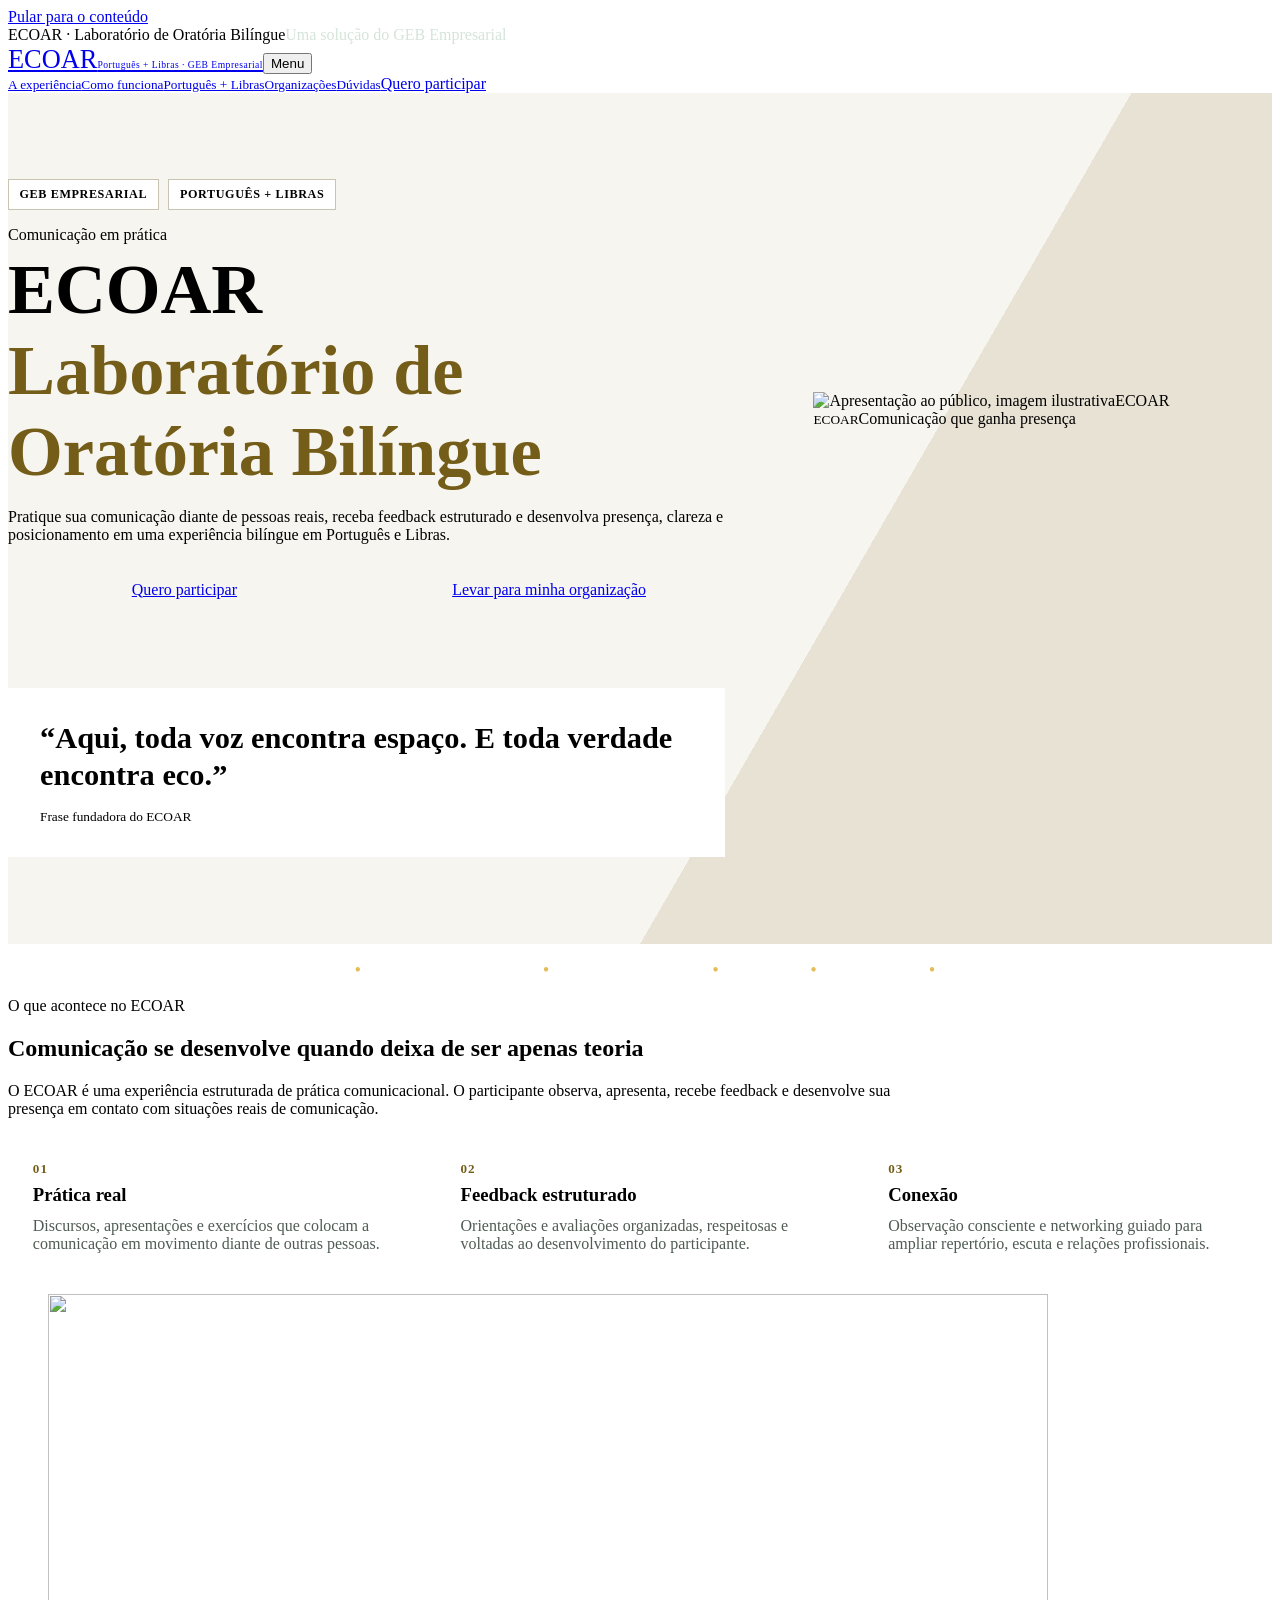
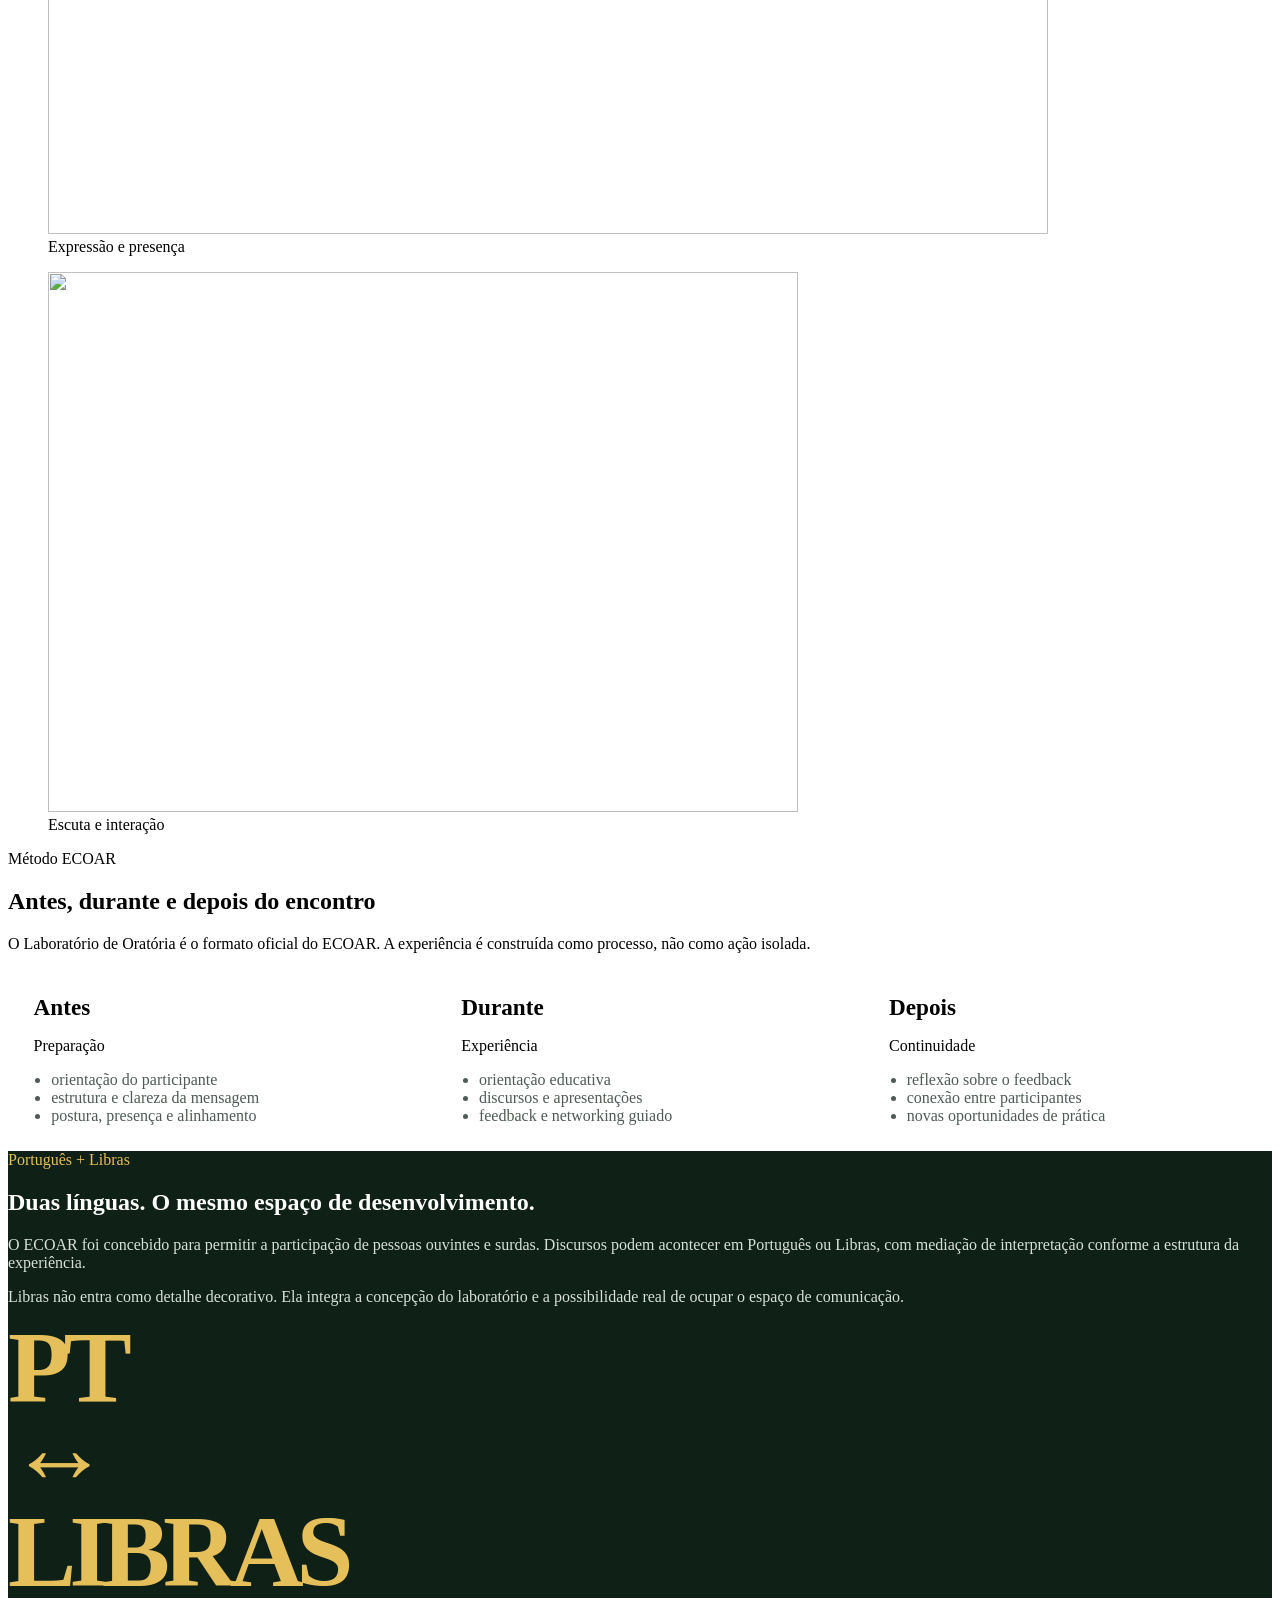
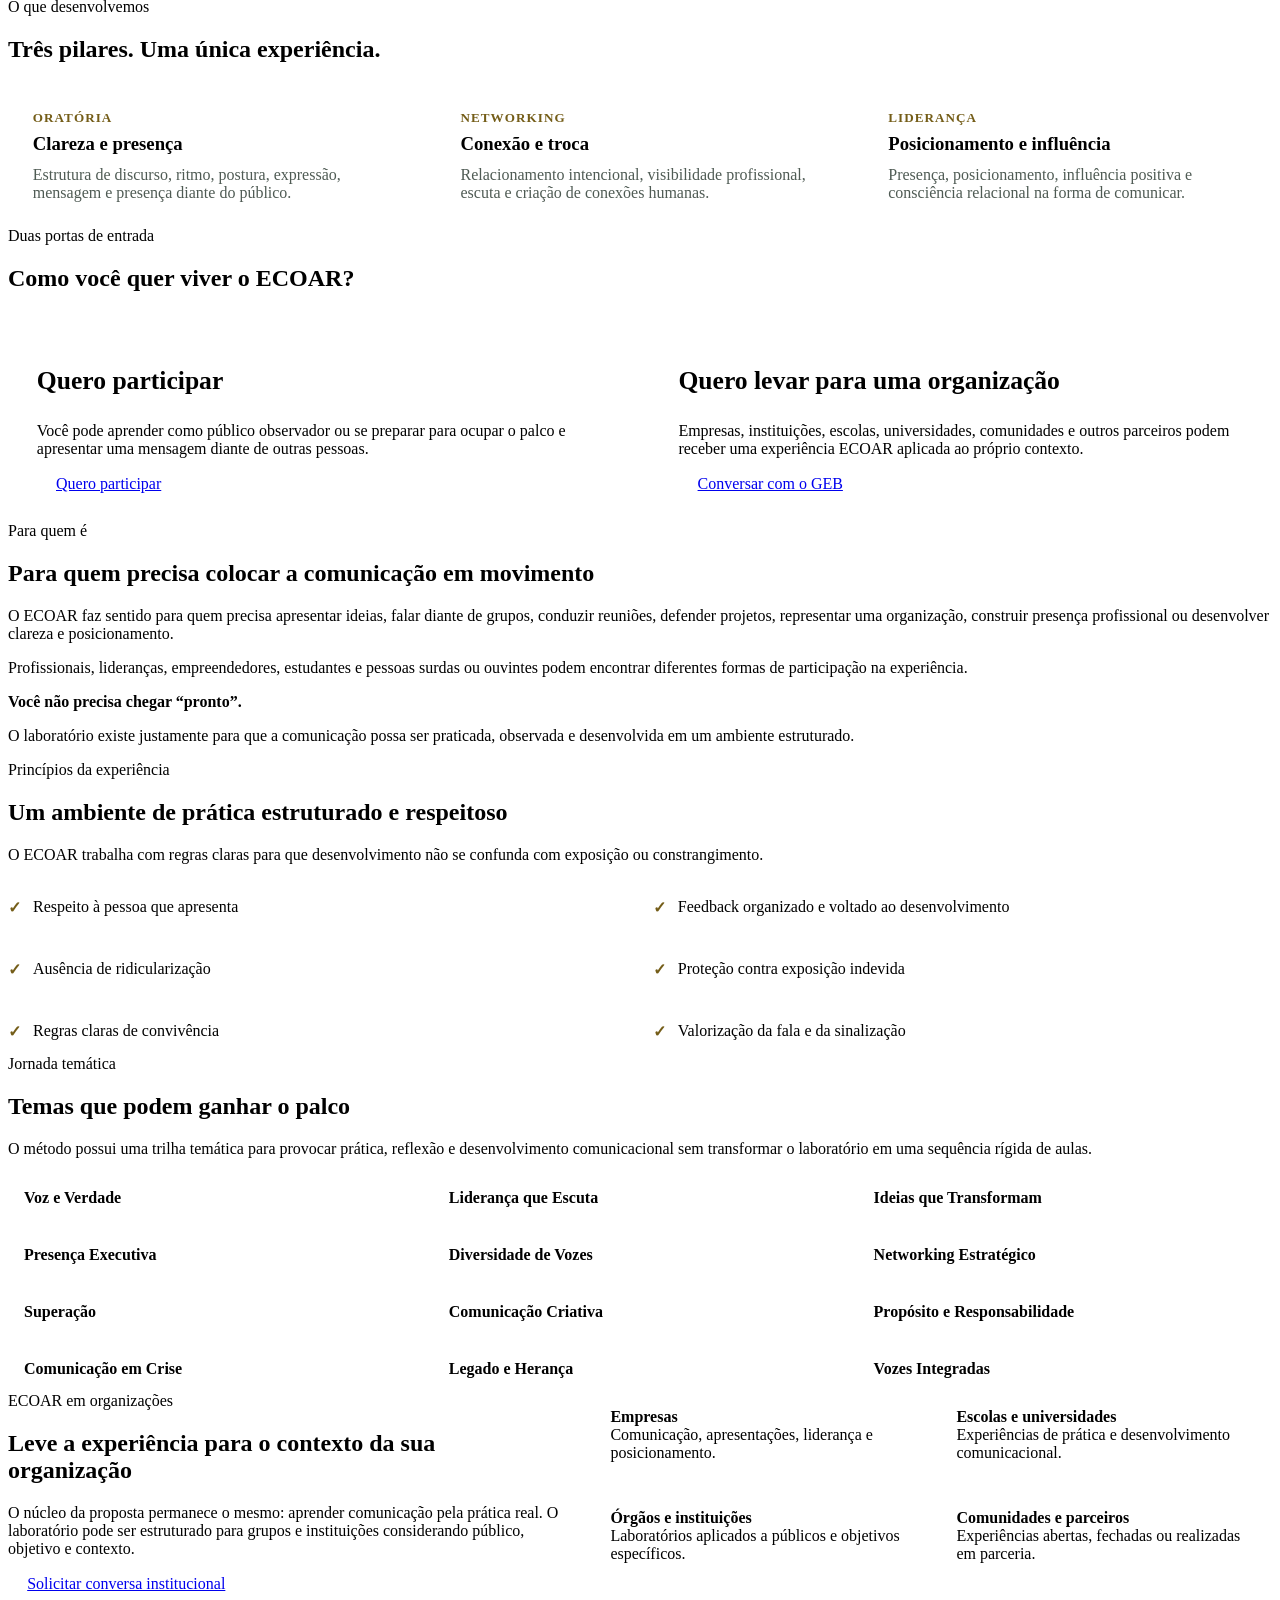
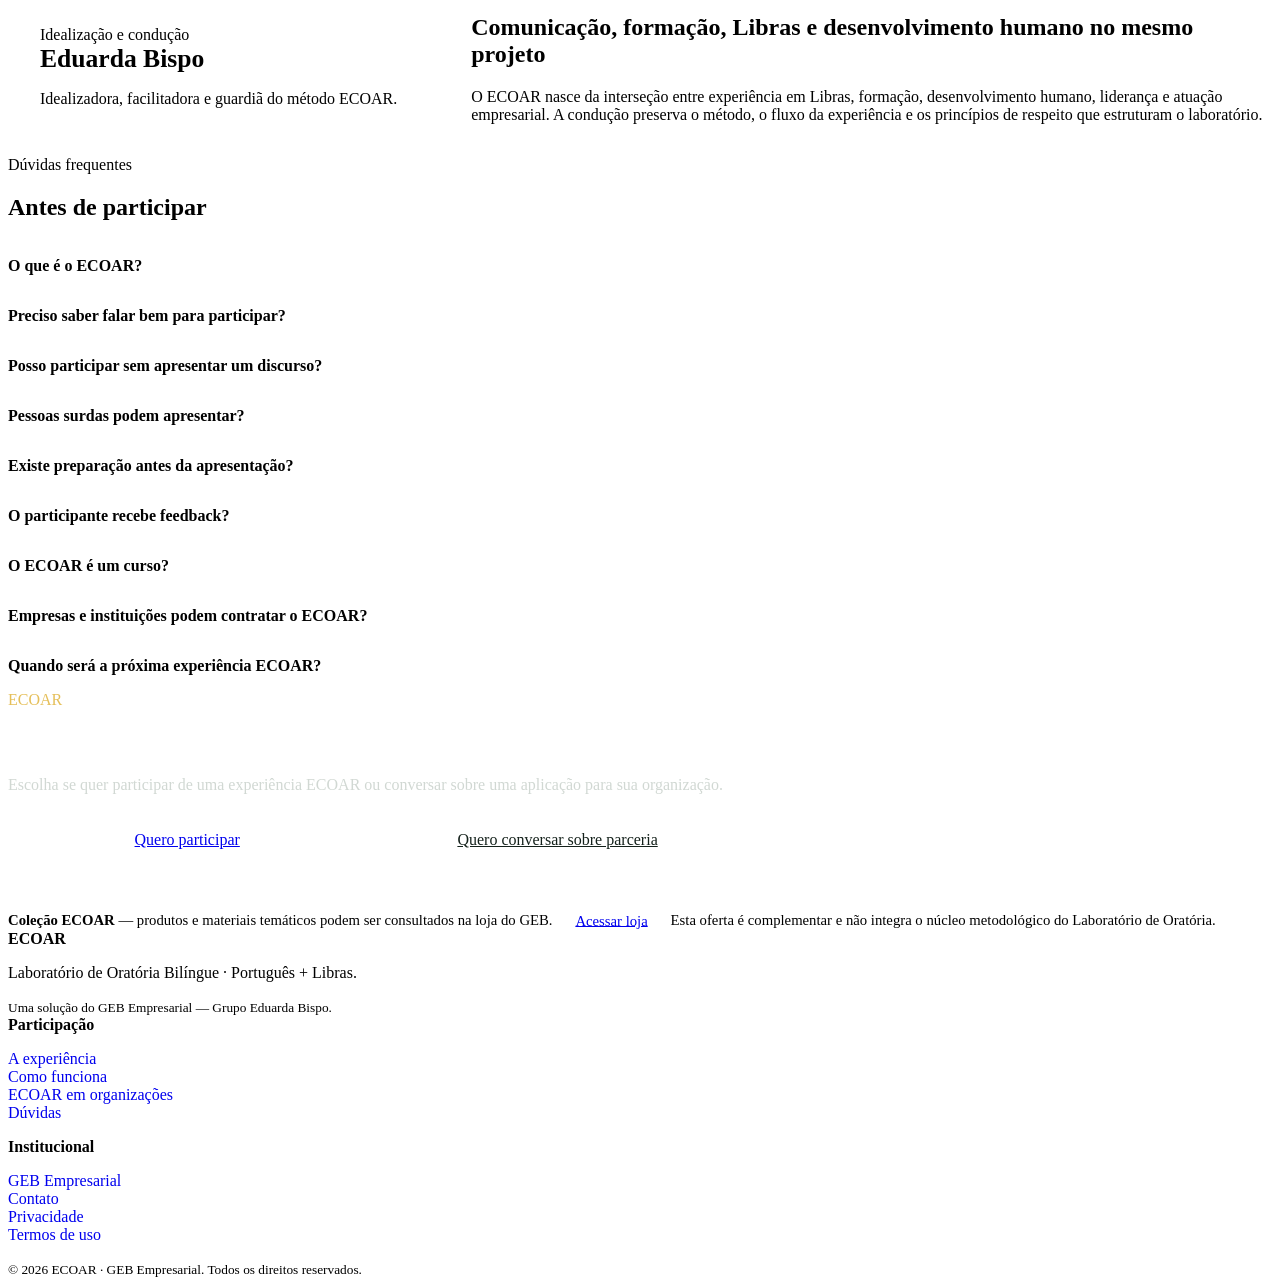
==== site/index.html @ ae7045b9 "Configura site ECOAR: site/index.html" ====
<!doctype html>
<html lang="pt-BR">
<head>
<meta charset="utf-8">
<meta name="viewport" content="width=device-width,initial-scale=1">
<title>ECOAR | Laboratório de Oratória Bilíngue — Português + Libras</title>
<meta name="description" content="ECOAR é o Laboratório de Oratória Bilíngue do GEB Empresarial: prática real de comunicação, feedback estruturado, Português e Libras, networking e liderança.">
<meta name="keywords" content="ECOAR, laboratório de oratória, oratória bilíngue, oratória Libras, comunicação profissional, treinamento de comunicação, liderança, networking, GEB Empresarial">
<meta name="robots" content="index,follow">
<meta name="theme-color" content="#14211b">
<link rel="canonical" href="https://ecoar.grupoeduardabispo.com.br/">
<link rel="stylesheet" href="/assets/css/style.css?v=20261014-3">
<style>
.ecoar-hero{background:linear-gradient(120deg,#f7f5ef 0 64%,#e8e2d4 64%);padding:5.4rem 0}
.ecoar-hero-grid{display:grid;grid-template-columns:1.18fr .82fr;gap:3rem;align-items:center}
.ecoar-kicker{display:flex;gap:.6rem;flex-wrap:wrap;margin-bottom:1rem}
.ecoar-chip{display:inline-flex;align-items:center;border:1px solid #c9c3b4;background:#fff;padding:.42rem .66rem;font-size:.76rem;font-weight:800;letter-spacing:.05em;text-transform:uppercase}
.ecoar-hero h1{font-size:clamp(2.7rem,5.5vw,5.35rem);margin:.3rem 0 1rem}
.ecoar-hero h1 span{display:block;color:#745d18}
.ecoar-hero .lead{max-width:760px}
.ecoar-quote{border:1px solid var(--ink);padding:2rem;background:#fff;box-shadow:14px 14px 0 var(--accent)}
.ecoar-quote strong{display:block;font-size:1.9rem;line-height:1.2}
.ecoar-quote small{display:block;margin-top:1rem;color:var(--muted)}
.ecoar-actions{display:flex;gap:.75rem;flex-wrap:wrap;margin-top:1.45rem}
.ecoar-band{background:var(--ink);color:#fff;padding:1.1rem 0}
.ecoar-band .wrap{display:flex;gap:1rem;justify-content:center;align-items:center;flex-wrap:wrap;font-weight:800}
.ecoar-band span{color:#e4bd58}
.ecoar-intro{max-width:900px}
.ecoar-grid-3{display:grid;grid-template-columns:repeat(3,1fr);gap:1.2rem}
.ecoar-card{border:1px solid var(--line);background:#fff;padding:1.55rem}
.ecoar-card .num{font-size:.82rem;font-weight:900;color:#745d18;letter-spacing:.08em}
.ecoar-card h3{margin:.45rem 0 .7rem}
.ecoar-card p{margin:0;color:#4f5b54}
.ecoar-process{display:grid;grid-template-columns:repeat(3,1fr);gap:1.2rem}
.ecoar-step{padding:1.6rem;border-top:5px solid var(--accent);background:#fff}
.ecoar-step strong{font-size:1.45rem}
.ecoar-step ul{margin:.85rem 0 0;padding-left:1.1rem;color:#4f5b54}
.ecoar-bilingual{background:#0f2017;color:#fff}
.ecoar-bilingual .split{align-items:center}
.ecoar-symbol{font-size:clamp(3rem,8vw,7rem);font-weight:900;letter-spacing:-.07em;color:#e5bf59;line-height:.9}
.ecoar-bilingual p{color:#d8e0da}
.ecoar-paths{display:grid;grid-template-columns:repeat(2,1fr);gap:1.2rem}
.ecoar-path{border:1px solid var(--ink);padding:1.8rem;background:#fff}
.ecoar-path h3{font-size:1.6rem}
.ecoar-path .btn{margin-top:.75rem}
.ecoar-rules{display:grid;grid-template-columns:repeat(2,1fr);gap:.9rem 1.6rem;margin-top:1.2rem}
.ecoar-rule{display:flex;gap:.75rem;align-items:flex-start;padding:.9rem 0;border-bottom:1px solid var(--line)}
.ecoar-rule b{color:#745d18}
.ecoar-topics{display:grid;grid-template-columns:repeat(3,1fr);gap:.65rem}
.ecoar-topic{border:1px solid var(--line);padding:.9rem 1rem;background:#fff;font-weight:750}
.ecoar-org{background:var(--paper)}
.ecoar-org-grid{display:grid;grid-template-columns:.9fr 1.1fr;gap:2rem;align-items:start}
.ecoar-org-list{display:grid;grid-template-columns:repeat(2,1fr);gap:.9rem}
.ecoar-org-item{background:#fff;border:1px solid var(--line);padding:1rem}
.ecoar-founder{display:grid;grid-template-columns:.7fr 1.3fr;gap:2rem;align-items:start}
.ecoar-founder-mark{border:1px solid var(--ink);padding:2rem;background:var(--paper)}
.ecoar-founder-mark strong{font-size:1.6rem;display:block}
.ecoar-faq details{border-bottom:1px solid var(--line);padding:0}
.ecoar-faq summary{cursor:pointer;font-weight:800;padding:1rem 0;list-style:none}
.ecoar-faq summary::-webkit-details-marker{display:none}
.ecoar-faq p{margin:0 0 1rem;color:#4f5b54}
.ecoar-final{background:var(--ink);color:#fff}
.ecoar-final .cta{background:transparent;border-color:#506057;color:#fff}
.ecoar-final .cta p{color:#d1d8d3}
.ecoar-secondary{font-size:.92rem;color:var(--muted);margin-top:1.3rem}
@media(max-width:900px){
.ecoar-hero-grid,.ecoar-grid-3,.ecoar-process,.ecoar-org-grid,.ecoar-founder{grid-template-columns:1fr}
.ecoar-paths,.ecoar-rules,.ecoar-org-list{grid-template-columns:1fr}
.ecoar-topics{grid-template-columns:repeat(2,1fr)}
.ecoar-hero{background:var(--paper);padding:3.7rem 0}
}
@media(max-width:560px){.ecoar-topics{grid-template-columns:1fr}}
</style>
<style id="core-link-system">
.topbar a,.footer a,main a:not(.btn){text-decoration:none}
.topbar a:hover,.footer a:hover,main a:not(.btn):hover{text-decoration:none;opacity:.86}
main .btn{border-radius:9px;min-height:48px;padding:.8rem 1.2rem;text-align:center;line-height:1.25}
main .actions,main .ecoar-actions{align-items:stretch}
main .actions .btn,main .ecoar-actions .btn{flex:1 1 0;min-width:220px;max-width:320px}
main .card{display:flex;flex-direction:column}
main .card .action-btn,main .home-path .action-btn{width:100%;margin-top:auto}
main .ecoar-path .btn{width:100%}
main .cta>.btn{min-width:280px;max-width:320px}
.site-map-card a:hover,.site-map-states a:hover{text-decoration:none}
a:focus-visible{outline:3px solid var(--accent);outline-offset:3px}
@media(max-width:600px){main .actions .btn,main .ecoar-actions .btn,main .cta>.btn{width:100%;max-width:none;min-width:0}}
</style><link rel="stylesheet" href="/assets/css/editorial.css?v=20261014-1">
<style>html{scroll-padding-top:96px}.geb-editorial .brand{font-size:1.65rem}.geb-editorial .brand small{font-size:.6rem;letter-spacing:.05em}.geb-editorial .topbar .wrap a{color:#d5e4da}.geb-editorial .menu{gap:.8rem}.geb-editorial .menu a:not(.btn){font-size:.83rem}</style></head>
<body class="geb-editorial">
<a class="skip" href="#conteudo">Pular para o conteúdo</a>
<div class="topbar"><div class="wrap"><span>ECOAR · Laboratório de Oratória Bilíngue</span><a href="https://gebempresarial.grupoeduardabispo.com.br/">Uma solução do GEB Empresarial</a></div></div>
<header class="site-header"><div class="wrap nav"><a class="brand" href="/">ECOAR<small>Português + Libras · GEB Empresarial</small></a><button class="menu-toggle" aria-controls="menu-principal" aria-expanded="false" type="button">Menu</button><nav class="menu" id="menu-principal" aria-label="Navegação principal"><a href="#experiencia">A experiência</a><a href="#metodo">Como funciona</a><a href="#bilingue">Português + Libras</a><a href="#organizacoes">Organizações</a><a href="#faq">Dúvidas</a><a class="btn primary" href="https://wa.me/551121105473?text=Ol%C3%A1%2C%20quero%20participar%20do%20ECOAR.">Quero participar</a></nav></div></header>
<main id="conteudo">
<section class="ecoar-hero ge-hero">
<div class="wrap ecoar-hero-grid">
<div>
<div class="ecoar-kicker"><span class="ecoar-chip">GEB Empresarial</span><span class="ecoar-chip">Português + Libras</span></div>
<div class="eyebrow">Comunicação em prática</div>
<h1>ECOAR <span>Laboratório de Oratória Bilíngue</span></h1>
<p class="lead">Pratique sua comunicação diante de pessoas reais, receba feedback estruturado e desenvolva presença, clareza e posicionamento em uma experiência bilíngue em Português e Libras.</p>
<div class="ecoar-actions">
<a class="btn primary" href="https://wa.me/551121105473?text=Ol%C3%A1%2C%20quero%20participar%20do%20ECOAR." data-event="ecoar_participar">Quero participar</a>
<a class="btn ghost" href="https://wa.me/551121105473?text=Ol%C3%A1%2C%20quero%20levar%20o%20ECOAR%20para%20minha%20organiza%C3%A7%C3%A3o." data-event="ecoar_organizacao">Levar para minha organização</a>
</div>
</div>
<figure class="ge-hero-visual"><img src="https://images.unsplash.com/photo-1475721027785-f74eccf877e2?w=1050&q=80&fit=crop&auto=format" alt="Apresentação ao público, imagem ilustrativa" loading="eager" decoding="async" width="800" height="900"><span class="ge-visual-index" aria-hidden="true">ECOAR</span><figcaption class="ge-visual-caption"><small>ECOAR</small>Comunicação que ganha presença</figcaption></figure>
<aside class="ecoar-quote"><strong>“Aqui, toda voz encontra espaço. E toda verdade encontra eco.”</strong><small>Frase fundadora do ECOAR</small></aside>
</div>
</section>

<div class="ecoar-band"><div class="wrap">Prática real <span>•</span> Feedback estruturado <span>•</span> Português + Libras <span>•</span> Oratória <span>•</span> Networking <span>•</span> Liderança</div></div>

<section class="section" id="experiencia">
<div class="wrap">
<div class="section-head ecoar-intro"><div class="eyebrow">O que acontece no ECOAR</div><h2>Comunicação se desenvolve quando deixa de ser apenas teoria</h2><p>O ECOAR é uma experiência estruturada de prática comunicacional. O participante observa, apresenta, recebe feedback e desenvolve sua presença em contato com situações reais de comunicação.</p></div>
<div class="ecoar-grid-3">
<article class="ecoar-card"><span class="num">01</span><h3>Prática real</h3><p>Discursos, apresentações e exercícios que colocam a comunicação em movimento diante de outras pessoas.</p></article>
<article class="ecoar-card"><span class="num">02</span><h3>Feedback estruturado</h3><p>Orientações e avaliações organizadas, respeitosas e voltadas ao desenvolvimento do participante.</p></article>
<article class="ecoar-card"><span class="num">03</span><h3>Conexão</h3><p>Observação consciente e networking guiado para ampliar repertório, escuta e relações profissionais.</p></article>
</div>
</div>

<div class="wrap ge-photo-strip" aria-label="Imagens editoriais ilustrativas">
<figure><img src="https://images.unsplash.com/photo-1475721027785-f74eccf877e2?w=1100&q=78&fit=crop&auto=format" alt="" loading="lazy" decoding="async" width="1000" height="540"><figcaption>Expressão e presença</figcaption></figure>
<figure><img src="https://images.unsplash.com/photo-1522071820081-009f0129c71c?w=850&q=78&fit=crop&auto=format" alt="" loading="lazy" decoding="async" width="750" height="540"><figcaption>Escuta e interação</figcaption></figure>
</div>
</section>

<section class="section soft" id="metodo">
<div class="wrap">
<div class="section-head"><div class="eyebrow">Método ECOAR</div><h2>Antes, durante e depois do encontro</h2><p>O Laboratório de Oratória é o formato oficial do ECOAR. A experiência é construída como processo, não como ação isolada.</p></div>
<div class="ecoar-process">
<article class="ecoar-step"><strong>Antes</strong><p>Preparação</p><ul><li>orientação do participante</li><li>estrutura e clareza da mensagem</li><li>postura, presença e alinhamento</li></ul></article>
<article class="ecoar-step"><strong>Durante</strong><p>Experiência</p><ul><li>orientação educativa</li><li>discursos e apresentações</li><li>feedback e networking guiado</li></ul></article>
<article class="ecoar-step"><strong>Depois</strong><p>Continuidade</p><ul><li>reflexão sobre o feedback</li><li>conexão entre participantes</li><li>novas oportunidades de prática</li></ul></article>
</div>
</div>
</section>

<section class="section ecoar-bilingual" id="bilingue">
<div class="wrap split">
<div><div class="eyebrow" style="color:#e5bf59">Português + Libras</div><h2>Duas línguas. O mesmo espaço de desenvolvimento.</h2><p>O ECOAR foi concebido para permitir a participação de pessoas ouvintes e surdas. Discursos podem acontecer em Português ou Libras, com mediação de interpretação conforme a estrutura da experiência.</p><p>Libras não entra como detalhe decorativo. Ela integra a concepção do laboratório e a possibilidade real de ocupar o espaço de comunicação.</p></div>
<div class="ecoar-symbol" aria-label="Português e Libras">PT<br>↔<br>LIBRAS</div>
</div>
</section>

<section class="section">
<div class="wrap">
<div class="section-head"><div class="eyebrow">O que desenvolvemos</div><h2>Três pilares. Uma única experiência.</h2></div>
<div class="ecoar-grid-3">
<article class="ecoar-card"><span class="num">ORATÓRIA</span><h3>Clareza e presença</h3><p>Estrutura de discurso, ritmo, postura, expressão, mensagem e presença diante do público.</p></article>
<article class="ecoar-card"><span class="num">NETWORKING</span><h3>Conexão e troca</h3><p>Relacionamento intencional, visibilidade profissional, escuta e criação de conexões humanas.</p></article>
<article class="ecoar-card"><span class="num">LIDERANÇA</span><h3>Posicionamento e influência</h3><p>Presença, posicionamento, influência positiva e consciência relacional na forma de comunicar.</p></article>
</div>
</div>
</section>

<section class="section soft">
<div class="wrap">
<div class="section-head"><div class="eyebrow">Duas portas de entrada</div><h2>Como você quer viver o ECOAR?</h2></div>
<div class="ecoar-paths">
<article class="ecoar-path"><h3>Quero participar</h3><p>Você pode aprender como público observador ou se preparar para ocupar o palco e apresentar uma mensagem diante de outras pessoas.</p><a class="btn primary" href="https://wa.me/551121105473?text=Ol%C3%A1%2C%20quero%20participar%20do%20ECOAR." data-event="ecoar_participar_meio">Quero participar</a></article>
<article class="ecoar-path"><h3>Quero levar para uma organização</h3><p>Empresas, instituições, escolas, universidades, comunidades e outros parceiros podem receber uma experiência ECOAR aplicada ao próprio contexto.</p><a class="btn primary" href="https://wa.me/551121105473?text=Ol%C3%A1%2C%20quero%20conversar%20sobre%20o%20ECOAR%20para%20minha%20organiza%C3%A7%C3%A3o." data-event="ecoar_b2b_meio">Conversar com o GEB</a></article>
</div>
</div>
</section>

<section class="section">
<div class="wrap split">
<div><div class="eyebrow">Para quem é</div><h2>Para quem precisa colocar a comunicação em movimento</h2><p>O ECOAR faz sentido para quem precisa apresentar ideias, falar diante de grupos, conduzir reuniões, defender projetos, representar uma organização, construir presença profissional ou desenvolver clareza e posicionamento.</p><p>Profissionais, lideranças, empreendedores, estudantes e pessoas surdas ou ouvintes podem encontrar diferentes formas de participação na experiência.</p></div>
<div class="notice"><strong>Você não precisa chegar “pronto”.</strong><p>O laboratório existe justamente para que a comunicação possa ser praticada, observada e desenvolvida em um ambiente estruturado.</p></div>
</div>
</section>

<section class="section soft">
<div class="wrap">
<div class="section-head"><div class="eyebrow">Princípios da experiência</div><h2>Um ambiente de prática estruturado e respeitoso</h2><p>O ECOAR trabalha com regras claras para que desenvolvimento não se confunda com exposição ou constrangimento.</p></div>
<div class="ecoar-rules">
<div class="ecoar-rule"><b>✓</b><span>Respeito à pessoa que apresenta</span></div>
<div class="ecoar-rule"><b>✓</b><span>Feedback organizado e voltado ao desenvolvimento</span></div>
<div class="ecoar-rule"><b>✓</b><span>Ausência de ridicularização</span></div>
<div class="ecoar-rule"><b>✓</b><span>Proteção contra exposição indevida</span></div>
<div class="ecoar-rule"><b>✓</b><span>Regras claras de convivência</span></div>
<div class="ecoar-rule"><b>✓</b><span>Valorização da fala e da sinalização</span></div>
</div>
</div>
</section>

<section class="section">
<div class="wrap">
<div class="section-head"><div class="eyebrow">Jornada temática</div><h2>Temas que podem ganhar o palco</h2><p>O método possui uma trilha temática para provocar prática, reflexão e desenvolvimento comunicacional sem transformar o laboratório em uma sequência rígida de aulas.</p></div>
<div class="ecoar-topics">
<div class="ecoar-topic">Voz e Verdade</div><div class="ecoar-topic">Liderança que Escuta</div><div class="ecoar-topic">Ideias que Transformam</div>
<div class="ecoar-topic">Presença Executiva</div><div class="ecoar-topic">Diversidade de Vozes</div><div class="ecoar-topic">Networking Estratégico</div>
<div class="ecoar-topic">Superação</div><div class="ecoar-topic">Comunicação Criativa</div><div class="ecoar-topic">Propósito e Responsabilidade</div>
<div class="ecoar-topic">Comunicação em Crise</div><div class="ecoar-topic">Legado e Herança</div><div class="ecoar-topic">Vozes Integradas</div>
</div>
</div>
</section>

<section class="section ecoar-org" id="organizacoes">
<div class="wrap ecoar-org-grid">
<div><div class="eyebrow">ECOAR em organizações</div><h2>Leve a experiência para o contexto da sua organização</h2><p>O núcleo da proposta permanece o mesmo: aprender comunicação pela prática real. O laboratório pode ser estruturado para grupos e instituições considerando público, objetivo e contexto.</p><a class="btn primary" href="https://wa.me/551121105473?text=Ol%C3%A1%2C%20quero%20conversar%20sobre%20uma%20experi%C3%AAncia%20ECOAR%20na%20minha%20organiza%C3%A7%C3%A3o." data-event="ecoar_b2b">Solicitar conversa institucional</a></div>
<div class="ecoar-org-list">
<div class="ecoar-org-item"><strong>Empresas</strong><br>Comunicação, apresentações, liderança e posicionamento.</div>
<div class="ecoar-org-item"><strong>Escolas e universidades</strong><br>Experiências de prática e desenvolvimento comunicacional.</div>
<div class="ecoar-org-item"><strong>Órgãos e instituições</strong><br>Laboratórios aplicados a públicos e objetivos específicos.</div>
<div class="ecoar-org-item"><strong>Comunidades e parceiros</strong><br>Experiências abertas, fechadas ou realizadas em parceria.</div>
</div>
</div>
</section>

<section class="section">
<div class="wrap ecoar-founder">
<div class="ecoar-founder-mark"><div class="eyebrow">Idealização e condução</div><strong>Eduarda Bispo</strong><p>Idealizadora, facilitadora e guardiã do método ECOAR.</p></div>
<div><h2>Comunicação, formação, Libras e desenvolvimento humano no mesmo projeto</h2><p>O ECOAR nasce da interseção entre experiência em Libras, formação, desenvolvimento humano, liderança e atuação empresarial. A condução preserva o método, o fluxo da experiência e os princípios de respeito que estruturam o laboratório.</p></div>
</div>
</section>

<section class="section soft ecoar-faq" id="faq">
<div class="wrap">
<div class="section-head"><div class="eyebrow">Dúvidas frequentes</div><h2>Antes de participar</h2></div>
<details><summary>O que é o ECOAR?</summary><p>É um Laboratório de Oratória Bilíngue, em Português e Libras, baseado em prática real, observação consciente, feedback estruturado, networking e desenvolvimento de liderança.</p></details>
<details><summary>Preciso saber falar bem para participar?</summary><p>Não. O laboratório existe para criar oportunidades estruturadas de prática e desenvolvimento da comunicação.</p></details>
<details><summary>Posso participar sem apresentar um discurso?</summary><p>Sim. Conforme o formato da experiência, o público também participa como observador consciente e aprende pela escuta, análise e interação.</p></details>
<details><summary>Pessoas surdas podem apresentar?</summary><p>Sim. O ECOAR foi concebido como experiência bilíngue em Português e Libras, com mediação de interpretação conforme a estrutura do encontro.</p></details>
<details><summary>Existe preparação antes da apresentação?</summary><p>Sim. A preparação pode incluir clareza de mensagem, estrutura do discurso, postura, presença e alinhamento da experiência.</p></details>
<details><summary>O participante recebe feedback?</summary><p>O feedback estruturado é um dos elementos metodológicos do ECOAR e é conduzido de forma organizada e respeitosa.</p></details>
<details><summary>O ECOAR é um curso?</summary><p>Não é estruturado como curso tradicional. Seu formato oficial é o Laboratório de Oratória, com aprendizagem baseada em prática, observação, feedback e continuidade.</p></details>
<details><summary>Empresas e instituições podem contratar o ECOAR?</summary><p>Sim. O laboratório pode ser aplicado ao contexto de organizações e parceiros. O escopo é definido conforme público, objetivo e formato da experiência.</p></details>
<details><summary>Quando será a próxima experiência ECOAR?</summary><p>Quando uma edição estiver confirmada, data, horário, local ou modalidade e forma de participação serão divulgados. Você pode falar com o GEB para receber informações sobre a próxima edição.</p></details>
</div>
</section>

<section class="section ecoar-final">
<div class="wrap cta">
<div><div class="eyebrow" style="color:#e5bf59">ECOAR</div><h2>Sua comunicação precisa de espaço para ser praticada.</h2><p>Escolha se quer participar de uma experiência ECOAR ou conversar sobre uma aplicação para sua organização.</p></div>
<div class="ecoar-actions">
<a class="btn accent" href="https://wa.me/551121105473?text=Ol%C3%A1%2C%20quero%20participar%20do%20ECOAR." data-event="ecoar_participar_final">Quero participar</a>
<a class="btn ghost" style="color:#14211b" href="https://wa.me/551121105473?text=Ol%C3%A1%2C%20quero%20conversar%20sobre%20uma%20parceria%20ou%20aplica%C3%A7%C3%A3o%20do%20ECOAR." data-event="ecoar_parceria_final">Quero conversar sobre parceria</a>
</div>
</div>
</section>

<section class="section"><div class="wrap"><div class="ecoar-secondary"><strong>Coleção ECOAR</strong> — produtos e materiais temáticos podem ser consultados na loja do GEB. <a class="btn ghost action-btn" href="https://loja.grupoeduardabispo.com.br/" rel="noopener">Acessar loja</a> Esta oferta é complementar e não integra o núcleo metodológico do Laboratório de Oratória.</div></div></section>
</main>

<footer class="footer"><div class="wrap footer-grid"><div><strong>ECOAR</strong><p>Laboratório de Oratória Bilíngue · Português + Libras.</p><small>Uma solução do GEB Empresarial — Grupo Eduarda Bispo.</small></div><div><strong>Participação</strong><p><a href="#experiencia">A experiência</a><br><a href="#metodo">Como funciona</a><br><a href="#organizacoes">ECOAR em organizações</a><br><a href="#faq">Dúvidas</a></p></div><div><strong>Institucional</strong><p><a href="https://gebempresarial.grupoeduardabispo.com.br/">GEB Empresarial</a><br><a href="https://gebempresarial.grupoeduardabispo.com.br/contato/">Contato</a><br><a href="https://gebempresarial.grupoeduardabispo.com.br/privacidade/">Privacidade</a><br><a href="https://gebempresarial.grupoeduardabispo.com.br/termos/">Termos de uso</a></p></div></div><div class="wrap footer-bottom"><small>© 2026 ECOAR · GEB Empresarial. Todos os direitos reservados.</small></div></footer>
<div vw class="enabled" aria-label="Acessibilidade em Libras"><div vw-access-button class="active"></div><div vw-plugin-wrapper><div class="vw-plugin-top-wrapper"></div></div></div>
<script src="https://vlibras.gov.br/app/vlibras-plugin.js"></script>
<script>new window.VLibras.Widget('https://vlibras.gov.br/app');</script>
<script>document.addEventListener("DOMContentLoaded",()=>{const b=document.querySelector(".menu-toggle"),m=document.getElementById("menu-principal");if(!b||!m)return;const close=()=>{m.classList.remove("open");b.setAttribute("aria-expanded","false")};b.addEventListener("click",()=>{const open=m.classList.toggle("open");b.setAttribute("aria-expanded",String(open))});m.querySelectorAll("a").forEach(a=>a.addEventListener("click",close));document.addEventListener("keydown",e=>{if(e.key==="Escape")close()})});</script>
</body>
</html>
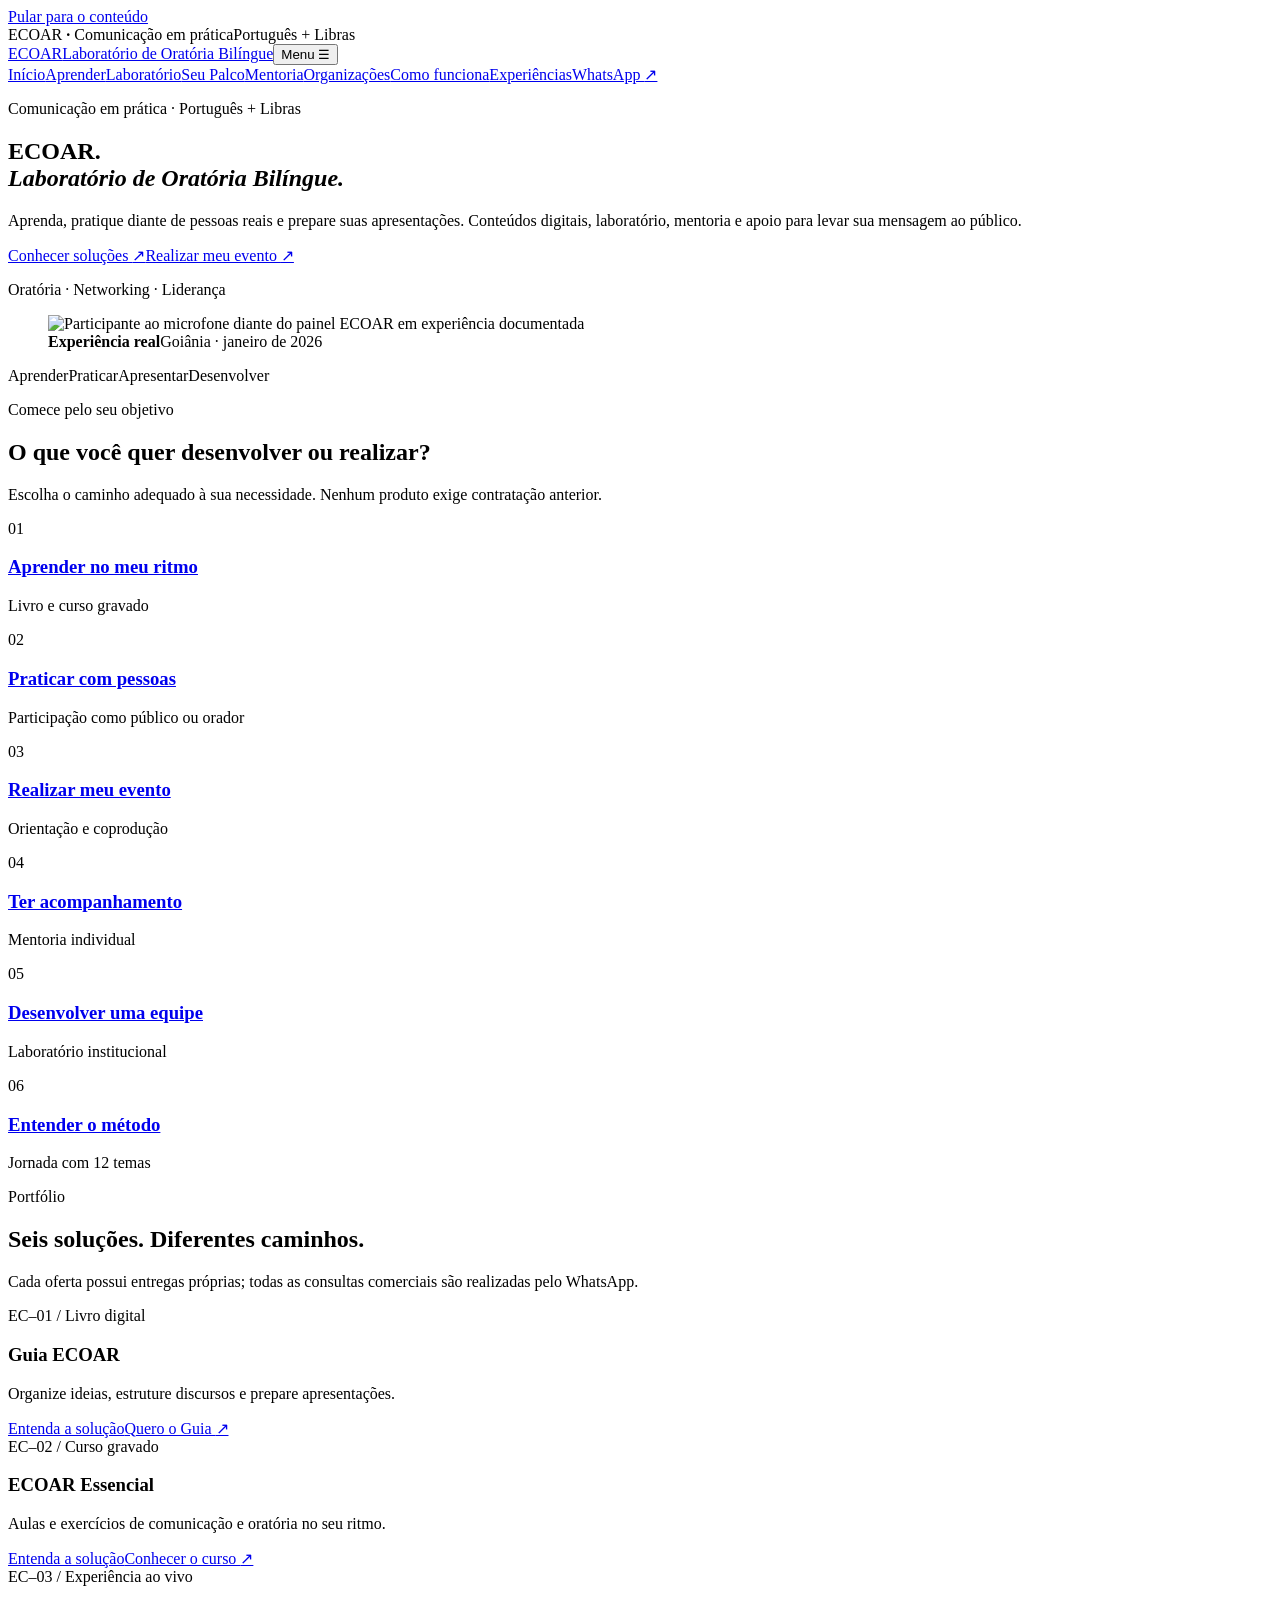
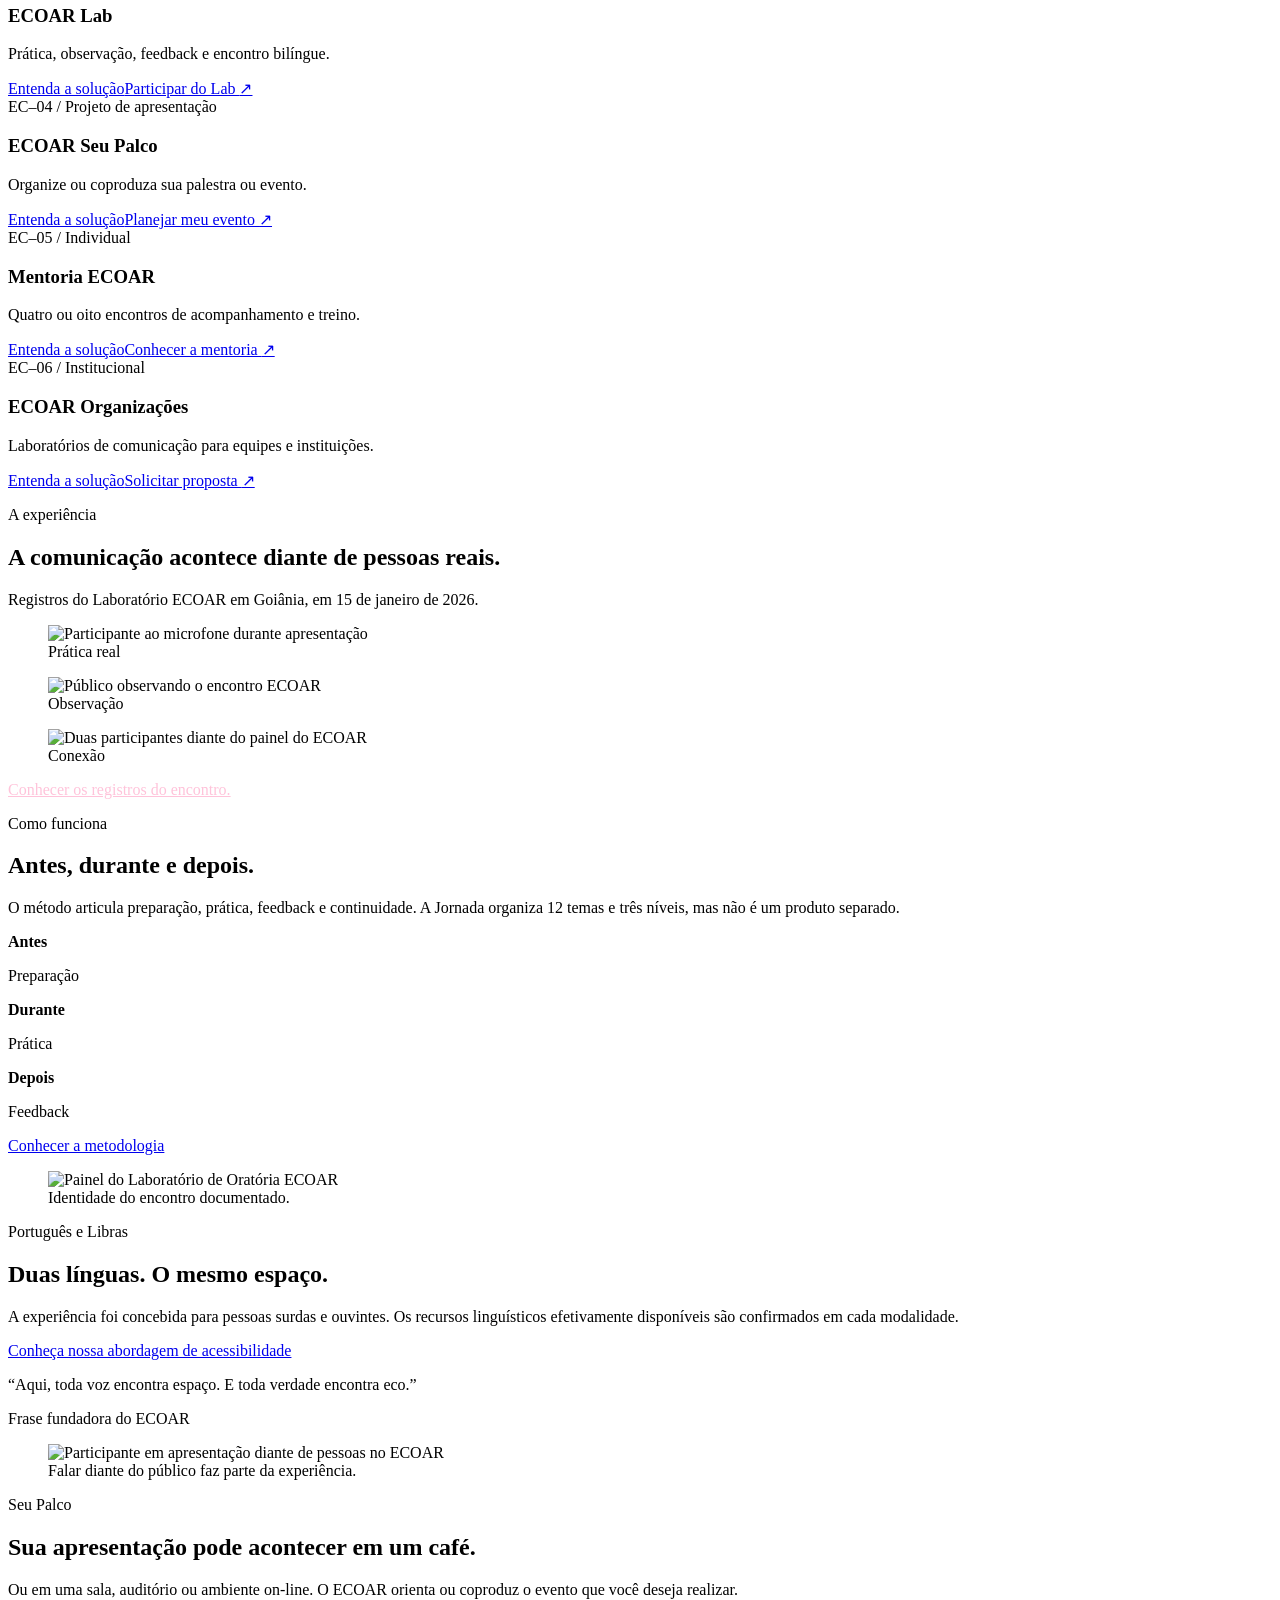
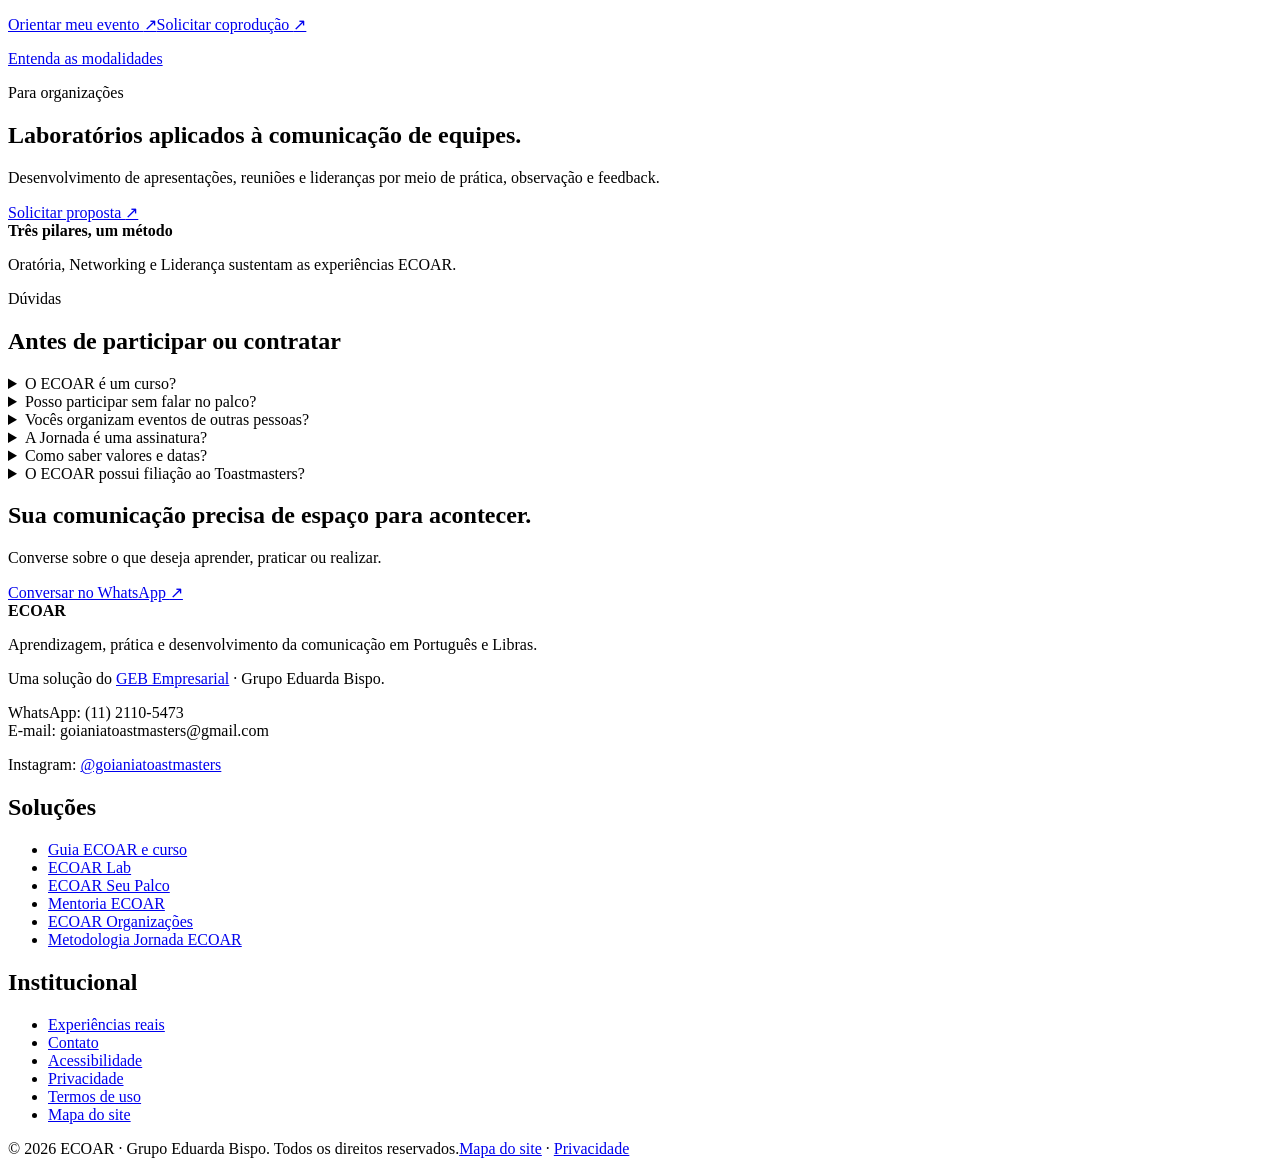
==== commit f5cdc0aa: "Cria site ECOAR completo: seis produtos, metodologia, fotografias, rodape, mapa e SEO" ====
--- a/site/index.html
+++ b/site/index.html
@@ -1,254 +1,23 @@
-<!doctype html>
-<html lang="pt-BR">
-<head>
-<meta charset="utf-8">
-<meta name="viewport" content="width=device-width,initial-scale=1">
-<title>ECOAR | Laboratório de Oratória Bilíngue — Português + Libras</title>
-<meta name="description" content="ECOAR é o Laboratório de Oratória Bilíngue do GEB Empresarial: prática real de comunicação, feedback estruturado, Português e Libras, networking e liderança.">
-<meta name="keywords" content="ECOAR, laboratório de oratória, oratória bilíngue, oratória Libras, comunicação profissional, treinamento de comunicação, liderança, networking, GEB Empresarial">
-<meta name="robots" content="index,follow">
-<meta name="theme-color" content="#14211b">
-<link rel="canonical" href="https://ecoar.grupoeduardabispo.com.br/">
-<link rel="stylesheet" href="/assets/css/style.css?v=20261014-3">
-<style>
-.ecoar-hero{background:linear-gradient(120deg,#f7f5ef 0 64%,#e8e2d4 64%);padding:5.4rem 0}
-.ecoar-hero-grid{display:grid;grid-template-columns:1.18fr .82fr;gap:3rem;align-items:center}
-.ecoar-kicker{display:flex;gap:.6rem;flex-wrap:wrap;margin-bottom:1rem}
-.ecoar-chip{display:inline-flex;align-items:center;border:1px solid #c9c3b4;background:#fff;padding:.42rem .66rem;font-size:.76rem;font-weight:800;letter-spacing:.05em;text-transform:uppercase}
-.ecoar-hero h1{font-size:clamp(2.7rem,5.5vw,5.35rem);margin:.3rem 0 1rem}
-.ecoar-hero h1 span{display:block;color:#745d18}
-.ecoar-hero .lead{max-width:760px}
-.ecoar-quote{border:1px solid var(--ink);padding:2rem;background:#fff;box-shadow:14px 14px 0 var(--accent)}
-.ecoar-quote strong{display:block;font-size:1.9rem;line-height:1.2}
-.ecoar-quote small{display:block;margin-top:1rem;color:var(--muted)}
-.ecoar-actions{display:flex;gap:.75rem;flex-wrap:wrap;margin-top:1.45rem}
-.ecoar-band{background:var(--ink);color:#fff;padding:1.1rem 0}
-.ecoar-band .wrap{display:flex;gap:1rem;justify-content:center;align-items:center;flex-wrap:wrap;font-weight:800}
-.ecoar-band span{color:#e4bd58}
-.ecoar-intro{max-width:900px}
-.ecoar-grid-3{display:grid;grid-template-columns:repeat(3,1fr);gap:1.2rem}
-.ecoar-card{border:1px solid var(--line);background:#fff;padding:1.55rem}
-.ecoar-card .num{font-size:.82rem;font-weight:900;color:#745d18;letter-spacing:.08em}
-.ecoar-card h3{margin:.45rem 0 .7rem}
-.ecoar-card p{margin:0;color:#4f5b54}
-.ecoar-process{display:grid;grid-template-columns:repeat(3,1fr);gap:1.2rem}
-.ecoar-step{padding:1.6rem;border-top:5px solid var(--accent);background:#fff}
-.ecoar-step strong{font-size:1.45rem}
-.ecoar-step ul{margin:.85rem 0 0;padding-left:1.1rem;color:#4f5b54}
-.ecoar-bilingual{background:#0f2017;color:#fff}
-.ecoar-bilingual .split{align-items:center}
-.ecoar-symbol{font-size:clamp(3rem,8vw,7rem);font-weight:900;letter-spacing:-.07em;color:#e5bf59;line-height:.9}
-.ecoar-bilingual p{color:#d8e0da}
-.ecoar-paths{display:grid;grid-template-columns:repeat(2,1fr);gap:1.2rem}
-.ecoar-path{border:1px solid var(--ink);padding:1.8rem;background:#fff}
-.ecoar-path h3{font-size:1.6rem}
-.ecoar-path .btn{margin-top:.75rem}
-.ecoar-rules{display:grid;grid-template-columns:repeat(2,1fr);gap:.9rem 1.6rem;margin-top:1.2rem}
-.ecoar-rule{display:flex;gap:.75rem;align-items:flex-start;padding:.9rem 0;border-bottom:1px solid var(--line)}
-.ecoar-rule b{color:#745d18}
-.ecoar-topics{display:grid;grid-template-columns:repeat(3,1fr);gap:.65rem}
-.ecoar-topic{border:1px solid var(--line);padding:.9rem 1rem;background:#fff;font-weight:750}
-.ecoar-org{background:var(--paper)}
-.ecoar-org-grid{display:grid;grid-template-columns:.9fr 1.1fr;gap:2rem;align-items:start}
-.ecoar-org-list{display:grid;grid-template-columns:repeat(2,1fr);gap:.9rem}
-.ecoar-org-item{background:#fff;border:1px solid var(--line);padding:1rem}
-.ecoar-founder{display:grid;grid-template-columns:.7fr 1.3fr;gap:2rem;align-items:start}
-.ecoar-founder-mark{border:1px solid var(--ink);padding:2rem;background:var(--paper)}
-.ecoar-founder-mark strong{font-size:1.6rem;display:block}
-.ecoar-faq details{border-bottom:1px solid var(--line);padding:0}
-.ecoar-faq summary{cursor:pointer;font-weight:800;padding:1rem 0;list-style:none}
-.ecoar-faq summary::-webkit-details-marker{display:none}
-.ecoar-faq p{margin:0 0 1rem;color:#4f5b54}
-.ecoar-final{background:var(--ink);color:#fff}
-.ecoar-final .cta{background:transparent;border-color:#506057;color:#fff}
-.ecoar-final .cta p{color:#d1d8d3}
-.ecoar-secondary{font-size:.92rem;color:var(--muted);margin-top:1.3rem}
-@media(max-width:900px){
-.ecoar-hero-grid,.ecoar-grid-3,.ecoar-process,.ecoar-org-grid,.ecoar-founder{grid-template-columns:1fr}
-.ecoar-paths,.ecoar-rules,.ecoar-org-list{grid-template-columns:1fr}
-.ecoar-topics{grid-template-columns:repeat(2,1fr)}
-.ecoar-hero{background:var(--paper);padding:3.7rem 0}
-}
-@media(max-width:560px){.ecoar-topics{grid-template-columns:1fr}}
-</style>
-<style id="core-link-system">
-.topbar a,.footer a,main a:not(.btn){text-decoration:none}
-.topbar a:hover,.footer a:hover,main a:not(.btn):hover{text-decoration:none;opacity:.86}
-main .btn{border-radius:9px;min-height:48px;padding:.8rem 1.2rem;text-align:center;line-height:1.25}
-main .actions,main .ecoar-actions{align-items:stretch}
-main .actions .btn,main .ecoar-actions .btn{flex:1 1 0;min-width:220px;max-width:320px}
-main .card{display:flex;flex-direction:column}
-main .card .action-btn,main .home-path .action-btn{width:100%;margin-top:auto}
-main .ecoar-path .btn{width:100%}
-main .cta>.btn{min-width:280px;max-width:320px}
-.site-map-card a:hover,.site-map-states a:hover{text-decoration:none}
-a:focus-visible{outline:3px solid var(--accent);outline-offset:3px}
-@media(max-width:600px){main .actions .btn,main .ecoar-actions .btn,main .cta>.btn{width:100%;max-width:none;min-width:0}}
-</style><link rel="stylesheet" href="/assets/css/editorial.css?v=20261014-1">
-<style>html{scroll-padding-top:96px}.geb-editorial .brand{font-size:1.65rem}.geb-editorial .brand small{font-size:.6rem;letter-spacing:.05em}.geb-editorial .topbar .wrap a{color:#d5e4da}.geb-editorial .menu{gap:.8rem}.geb-editorial .menu a:not(.btn){font-size:.83rem}</style></head>
-<body class="geb-editorial">
-<a class="skip" href="#conteudo">Pular para o conteúdo</a>
-<div class="topbar"><div class="wrap"><span>ECOAR · Laboratório de Oratória Bilíngue</span><a href="https://gebempresarial.grupoeduardabispo.com.br/">Uma solução do GEB Empresarial</a></div></div>
-<header class="site-header"><div class="wrap nav"><a class="brand" href="/">ECOAR<small>Português + Libras · GEB Empresarial</small></a><button class="menu-toggle" aria-controls="menu-principal" aria-expanded="false" type="button">Menu</button><nav class="menu" id="menu-principal" aria-label="Navegação principal"><a href="#experiencia">A experiência</a><a href="#metodo">Como funciona</a><a href="#bilingue">Português + Libras</a><a href="#organizacoes">Organizações</a><a href="#faq">Dúvidas</a><a class="btn primary" href="https://wa.me/551121105473?text=Ol%C3%A1%2C%20quero%20participar%20do%20ECOAR.">Quero participar</a></nav></div></header>
-<main id="conteudo">
-<section class="ecoar-hero ge-hero">
-<div class="wrap ecoar-hero-grid">
-<div>
-<div class="ecoar-kicker"><span class="ecoar-chip">GEB Empresarial</span><span class="ecoar-chip">Português + Libras</span></div>
-<div class="eyebrow">Comunicação em prática</div>
-<h1>ECOAR <span>Laboratório de Oratória Bilíngue</span></h1>
-<p class="lead">Pratique sua comunicação diante de pessoas reais, receba feedback estruturado e desenvolva presença, clareza e posicionamento em uma experiência bilíngue em Português e Libras.</p>
-<div class="ecoar-actions">
-<a class="btn primary" href="https://wa.me/551121105473?text=Ol%C3%A1%2C%20quero%20participar%20do%20ECOAR." data-event="ecoar_participar">Quero participar</a>
-<a class="btn ghost" href="https://wa.me/551121105473?text=Ol%C3%A1%2C%20quero%20levar%20o%20ECOAR%20para%20minha%20organiza%C3%A7%C3%A3o." data-event="ecoar_organizacao">Levar para minha organização</a>
-</div>
-</div>
-<figure class="ge-hero-visual"><img src="https://images.unsplash.com/photo-1475721027785-f74eccf877e2?w=1050&q=80&fit=crop&auto=format" alt="Apresentação ao público, imagem ilustrativa" loading="eager" decoding="async" width="800" height="900"><span class="ge-visual-index" aria-hidden="true">ECOAR</span><figcaption class="ge-visual-caption"><small>ECOAR</small>Comunicação que ganha presença</figcaption></figure>
-<aside class="ecoar-quote"><strong>“Aqui, toda voz encontra espaço. E toda verdade encontra eco.”</strong><small>Frase fundadora do ECOAR</small></aside>
-</div>
-</section>
-
-<div class="ecoar-band"><div class="wrap">Prática real <span>•</span> Feedback estruturado <span>•</span> Português + Libras <span>•</span> Oratória <span>•</span> Networking <span>•</span> Liderança</div></div>
-
-<section class="section" id="experiencia">
-<div class="wrap">
-<div class="section-head ecoar-intro"><div class="eyebrow">O que acontece no ECOAR</div><h2>Comunicação se desenvolve quando deixa de ser apenas teoria</h2><p>O ECOAR é uma experiência estruturada de prática comunicacional. O participante observa, apresenta, recebe feedback e desenvolve sua presença em contato com situações reais de comunicação.</p></div>
-<div class="ecoar-grid-3">
-<article class="ecoar-card"><span class="num">01</span><h3>Prática real</h3><p>Discursos, apresentações e exercícios que colocam a comunicação em movimento diante de outras pessoas.</p></article>
-<article class="ecoar-card"><span class="num">02</span><h3>Feedback estruturado</h3><p>Orientações e avaliações organizadas, respeitosas e voltadas ao desenvolvimento do participante.</p></article>
-<article class="ecoar-card"><span class="num">03</span><h3>Conexão</h3><p>Observação consciente e networking guiado para ampliar repertório, escuta e relações profissionais.</p></article>
-</div>
-</div>
-
-<div class="wrap ge-photo-strip" aria-label="Imagens editoriais ilustrativas">
-<figure><img src="https://images.unsplash.com/photo-1475721027785-f74eccf877e2?w=1100&q=78&fit=crop&auto=format" alt="" loading="lazy" decoding="async" width="1000" height="540"><figcaption>Expressão e presença</figcaption></figure>
-<figure><img src="https://images.unsplash.com/photo-1522071820081-009f0129c71c?w=850&q=78&fit=crop&auto=format" alt="" loading="lazy" decoding="async" width="750" height="540"><figcaption>Escuta e interação</figcaption></figure>
-</div>
-</section>
-
-<section class="section soft" id="metodo">
-<div class="wrap">
-<div class="section-head"><div class="eyebrow">Método ECOAR</div><h2>Antes, durante e depois do encontro</h2><p>O Laboratório de Oratória é o formato oficial do ECOAR. A experiência é construída como processo, não como ação isolada.</p></div>
-<div class="ecoar-process">
-<article class="ecoar-step"><strong>Antes</strong><p>Preparação</p><ul><li>orientação do participante</li><li>estrutura e clareza da mensagem</li><li>postura, presença e alinhamento</li></ul></article>
-<article class="ecoar-step"><strong>Durante</strong><p>Experiência</p><ul><li>orientação educativa</li><li>discursos e apresentações</li><li>feedback e networking guiado</li></ul></article>
-<article class="ecoar-step"><strong>Depois</strong><p>Continuidade</p><ul><li>reflexão sobre o feedback</li><li>conexão entre participantes</li><li>novas oportunidades de prática</li></ul></article>
-</div>
-</div>
-</section>
-
-<section class="section ecoar-bilingual" id="bilingue">
-<div class="wrap split">
-<div><div class="eyebrow" style="color:#e5bf59">Português + Libras</div><h2>Duas línguas. O mesmo espaço de desenvolvimento.</h2><p>O ECOAR foi concebido para permitir a participação de pessoas ouvintes e surdas. Discursos podem acontecer em Português ou Libras, com mediação de interpretação conforme a estrutura da experiência.</p><p>Libras não entra como detalhe decorativo. Ela integra a concepção do laboratório e a possibilidade real de ocupar o espaço de comunicação.</p></div>
-<div class="ecoar-symbol" aria-label="Português e Libras">PT<br>↔<br>LIBRAS</div>
-</div>
-</section>
-
-<section class="section">
-<div class="wrap">
-<div class="section-head"><div class="eyebrow">O que desenvolvemos</div><h2>Três pilares. Uma única experiência.</h2></div>
-<div class="ecoar-grid-3">
-<article class="ecoar-card"><span class="num">ORATÓRIA</span><h3>Clareza e presença</h3><p>Estrutura de discurso, ritmo, postura, expressão, mensagem e presença diante do público.</p></article>
-<article class="ecoar-card"><span class="num">NETWORKING</span><h3>Conexão e troca</h3><p>Relacionamento intencional, visibilidade profissional, escuta e criação de conexões humanas.</p></article>
-<article class="ecoar-card"><span class="num">LIDERANÇA</span><h3>Posicionamento e influência</h3><p>Presença, posicionamento, influência positiva e consciência relacional na forma de comunicar.</p></article>
-</div>
-</div>
-</section>
-
-<section class="section soft">
-<div class="wrap">
-<div class="section-head"><div class="eyebrow">Duas portas de entrada</div><h2>Como você quer viver o ECOAR?</h2></div>
-<div class="ecoar-paths">
-<article class="ecoar-path"><h3>Quero participar</h3><p>Você pode aprender como público observador ou se preparar para ocupar o palco e apresentar uma mensagem diante de outras pessoas.</p><a class="btn primary" href="https://wa.me/551121105473?text=Ol%C3%A1%2C%20quero%20participar%20do%20ECOAR." data-event="ecoar_participar_meio">Quero participar</a></article>
-<article class="ecoar-path"><h3>Quero levar para uma organização</h3><p>Empresas, instituições, escolas, universidades, comunidades e outros parceiros podem receber uma experiência ECOAR aplicada ao próprio contexto.</p><a class="btn primary" href="https://wa.me/551121105473?text=Ol%C3%A1%2C%20quero%20conversar%20sobre%20o%20ECOAR%20para%20minha%20organiza%C3%A7%C3%A3o." data-event="ecoar_b2b_meio">Conversar com o GEB</a></article>
-</div>
-</div>
-</section>
-
-<section class="section">
-<div class="wrap split">
-<div><div class="eyebrow">Para quem é</div><h2>Para quem precisa colocar a comunicação em movimento</h2><p>O ECOAR faz sentido para quem precisa apresentar ideias, falar diante de grupos, conduzir reuniões, defender projetos, representar uma organização, construir presença profissional ou desenvolver clareza e posicionamento.</p><p>Profissionais, lideranças, empreendedores, estudantes e pessoas surdas ou ouvintes podem encontrar diferentes formas de participação na experiência.</p></div>
-<div class="notice"><strong>Você não precisa chegar “pronto”.</strong><p>O laboratório existe justamente para que a comunicação possa ser praticada, observada e desenvolvida em um ambiente estruturado.</p></div>
-</div>
-</section>
-
-<section class="section soft">
-<div class="wrap">
-<div class="section-head"><div class="eyebrow">Princípios da experiência</div><h2>Um ambiente de prática estruturado e respeitoso</h2><p>O ECOAR trabalha com regras claras para que desenvolvimento não se confunda com exposição ou constrangimento.</p></div>
-<div class="ecoar-rules">
-<div class="ecoar-rule"><b>✓</b><span>Respeito à pessoa que apresenta</span></div>
-<div class="ecoar-rule"><b>✓</b><span>Feedback organizado e voltado ao desenvolvimento</span></div>
-<div class="ecoar-rule"><b>✓</b><span>Ausência de ridicularização</span></div>
-<div class="ecoar-rule"><b>✓</b><span>Proteção contra exposição indevida</span></div>
-<div class="ecoar-rule"><b>✓</b><span>Regras claras de convivência</span></div>
-<div class="ecoar-rule"><b>✓</b><span>Valorização da fala e da sinalização</span></div>
-</div>
-</div>
-</section>
-
-<section class="section">
-<div class="wrap">
-<div class="section-head"><div class="eyebrow">Jornada temática</div><h2>Temas que podem ganhar o palco</h2><p>O método possui uma trilha temática para provocar prática, reflexão e desenvolvimento comunicacional sem transformar o laboratório em uma sequência rígida de aulas.</p></div>
-<div class="ecoar-topics">
-<div class="ecoar-topic">Voz e Verdade</div><div class="ecoar-topic">Liderança que Escuta</div><div class="ecoar-topic">Ideias que Transformam</div>
-<div class="ecoar-topic">Presença Executiva</div><div class="ecoar-topic">Diversidade de Vozes</div><div class="ecoar-topic">Networking Estratégico</div>
-<div class="ecoar-topic">Superação</div><div class="ecoar-topic">Comunicação Criativa</div><div class="ecoar-topic">Propósito e Responsabilidade</div>
-<div class="ecoar-topic">Comunicação em Crise</div><div class="ecoar-topic">Legado e Herança</div><div class="ecoar-topic">Vozes Integradas</div>
-</div>
-</div>
-</section>
-
-<section class="section ecoar-org" id="organizacoes">
-<div class="wrap ecoar-org-grid">
-<div><div class="eyebrow">ECOAR em organizações</div><h2>Leve a experiência para o contexto da sua organização</h2><p>O núcleo da proposta permanece o mesmo: aprender comunicação pela prática real. O laboratório pode ser estruturado para grupos e instituições considerando público, objetivo e contexto.</p><a class="btn primary" href="https://wa.me/551121105473?text=Ol%C3%A1%2C%20quero%20conversar%20sobre%20uma%20experi%C3%AAncia%20ECOAR%20na%20minha%20organiza%C3%A7%C3%A3o." data-event="ecoar_b2b">Solicitar conversa institucional</a></div>
-<div class="ecoar-org-list">
-<div class="ecoar-org-item"><strong>Empresas</strong><br>Comunicação, apresentações, liderança e posicionamento.</div>
-<div class="ecoar-org-item"><strong>Escolas e universidades</strong><br>Experiências de prática e desenvolvimento comunicacional.</div>
-<div class="ecoar-org-item"><strong>Órgãos e instituições</strong><br>Laboratórios aplicados a públicos e objetivos específicos.</div>
-<div class="ecoar-org-item"><strong>Comunidades e parceiros</strong><br>Experiências abertas, fechadas ou realizadas em parceria.</div>
-</div>
-</div>
-</section>
-
-<section class="section">
-<div class="wrap ecoar-founder">
-<div class="ecoar-founder-mark"><div class="eyebrow">Idealização e condução</div><strong>Eduarda Bispo</strong><p>Idealizadora, facilitadora e guardiã do método ECOAR.</p></div>
-<div><h2>Comunicação, formação, Libras e desenvolvimento humano no mesmo projeto</h2><p>O ECOAR nasce da interseção entre experiência em Libras, formação, desenvolvimento humano, liderança e atuação empresarial. A condução preserva o método, o fluxo da experiência e os princípios de respeito que estruturam o laboratório.</p></div>
-</div>
-</section>
-
-<section class="section soft ecoar-faq" id="faq">
-<div class="wrap">
-<div class="section-head"><div class="eyebrow">Dúvidas frequentes</div><h2>Antes de participar</h2></div>
-<details><summary>O que é o ECOAR?</summary><p>É um Laboratório de Oratória Bilíngue, em Português e Libras, baseado em prática real, observação consciente, feedback estruturado, networking e desenvolvimento de liderança.</p></details>
-<details><summary>Preciso saber falar bem para participar?</summary><p>Não. O laboratório existe para criar oportunidades estruturadas de prática e desenvolvimento da comunicação.</p></details>
-<details><summary>Posso participar sem apresentar um discurso?</summary><p>Sim. Conforme o formato da experiência, o público também participa como observador consciente e aprende pela escuta, análise e interação.</p></details>
-<details><summary>Pessoas surdas podem apresentar?</summary><p>Sim. O ECOAR foi concebido como experiência bilíngue em Português e Libras, com mediação de interpretação conforme a estrutura do encontro.</p></details>
-<details><summary>Existe preparação antes da apresentação?</summary><p>Sim. A preparação pode incluir clareza de mensagem, estrutura do discurso, postura, presença e alinhamento da experiência.</p></details>
-<details><summary>O participante recebe feedback?</summary><p>O feedback estruturado é um dos elementos metodológicos do ECOAR e é conduzido de forma organizada e respeitosa.</p></details>
-<details><summary>O ECOAR é um curso?</summary><p>Não é estruturado como curso tradicional. Seu formato oficial é o Laboratório de Oratória, com aprendizagem baseada em prática, observação, feedback e continuidade.</p></details>
-<details><summary>Empresas e instituições podem contratar o ECOAR?</summary><p>Sim. O laboratório pode ser aplicado ao contexto de organizações e parceiros. O escopo é definido conforme público, objetivo e formato da experiência.</p></details>
-<details><summary>Quando será a próxima experiência ECOAR?</summary><p>Quando uma edição estiver confirmada, data, horário, local ou modalidade e forma de participação serão divulgados. Você pode falar com o GEB para receber informações sobre a próxima edição.</p></details>
-</div>
-</section>
-
-<section class="section ecoar-final">
-<div class="wrap cta">
-<div><div class="eyebrow" style="color:#e5bf59">ECOAR</div><h2>Sua comunicação precisa de espaço para ser praticada.</h2><p>Escolha se quer participar de uma experiência ECOAR ou conversar sobre uma aplicação para sua organização.</p></div>
-<div class="ecoar-actions">
-<a class="btn accent" href="https://wa.me/551121105473?text=Ol%C3%A1%2C%20quero%20participar%20do%20ECOAR." data-event="ecoar_participar_final">Quero participar</a>
-<a class="btn ghost" style="color:#14211b" href="https://wa.me/551121105473?text=Ol%C3%A1%2C%20quero%20conversar%20sobre%20uma%20parceria%20ou%20aplica%C3%A7%C3%A3o%20do%20ECOAR." data-event="ecoar_parceria_final">Quero conversar sobre parceria</a>
-</div>
-</div>
-</section>
-
-<section class="section"><div class="wrap"><div class="ecoar-secondary"><strong>Coleção ECOAR</strong> — produtos e materiais temáticos podem ser consultados na loja do GEB. <a class="btn ghost action-btn" href="https://loja.grupoeduardabispo.com.br/" rel="noopener">Acessar loja</a> Esta oferta é complementar e não integra o núcleo metodológico do Laboratório de Oratória.</div></div></section>
-</main>
-
-<footer class="footer"><div class="wrap footer-grid"><div><strong>ECOAR</strong><p>Laboratório de Oratória Bilíngue · Português + Libras.</p><small>Uma solução do GEB Empresarial — Grupo Eduarda Bispo.</small></div><div><strong>Participação</strong><p><a href="#experiencia">A experiência</a><br><a href="#metodo">Como funciona</a><br><a href="#organizacoes">ECOAR em organizações</a><br><a href="#faq">Dúvidas</a></p></div><div><strong>Institucional</strong><p><a href="https://gebempresarial.grupoeduardabispo.com.br/">GEB Empresarial</a><br><a href="https://gebempresarial.grupoeduardabispo.com.br/contato/">Contato</a><br><a href="https://gebempresarial.grupoeduardabispo.com.br/privacidade/">Privacidade</a><br><a href="https://gebempresarial.grupoeduardabispo.com.br/termos/">Termos de uso</a></p></div></div><div class="wrap footer-bottom"><small>© 2026 ECOAR · GEB Empresarial. Todos os direitos reservados.</small></div></footer>
-<div vw class="enabled" aria-label="Acessibilidade em Libras"><div vw-access-button class="active"></div><div vw-plugin-wrapper><div class="vw-plugin-top-wrapper"></div></div></div>
-<script src="https://vlibras.gov.br/app/vlibras-plugin.js"></script>
-<script>new window.VLibras.Widget('https://vlibras.gov.br/app');</script>
-<script>document.addEventListener("DOMContentLoaded",()=>{const b=document.querySelector(".menu-toggle"),m=document.getElementById("menu-principal");if(!b||!m)return;const close=()=>{m.classList.remove("open");b.setAttribute("aria-expanded","false")};b.addEventListener("click",()=>{const open=m.classList.toggle("open");b.setAttribute("aria-expanded",String(open))});m.querySelectorAll("a").forEach(a=>a.addEventListener("click",close));document.addEventListener("keydown",e=>{if(e.key==="Escape")close()})});</script>
-</body>
-</html>+<!doctype html><html lang="pt-BR"><head><meta charset="utf-8"><meta name="viewport" content="width=device-width,initial-scale=1"><title>ECOAR | Laboratório de Oratória Bilíngue</title><meta name="description" content="Pratique oratória em Português e Libras. Guia, curso gravado, laboratório, mentoria, Seu Palco e soluções para organizações."><meta name="robots" content="index,follow"><meta name="theme-color" content="#16161d"><link rel="canonical" href="https://ecoar.grupoeduardabispo.com.br/"><link rel="alternate" hreflang="pt-BR" href="https://ecoar.grupoeduardabispo.com.br/"><link rel="icon" type="image/svg+xml" href="/assets/favicon.svg"><link rel="stylesheet" href="/assets/css/ecoar.css?v=20261110-1"><link rel="preload" as="image" href="/assets/images/palco-ecoar.jpg"><meta property="og:type" content="website"><meta property="og:site_name" content="ECOAR"><meta property="og:locale" content="pt_BR"><meta property="og:title" content="ECOAR | Laboratório de Oratória Bilíngue"><meta property="og:description" content="Pratique oratória em Português e Libras. Guia, curso gravado, laboratório, mentoria, Seu Palco e soluções para organizações."><meta property="og:url" content="https://ecoar.grupoeduardabispo.com.br/"><meta property="og:image" content="https://ecoar.grupoeduardabispo.com.br/assets/images/identidade-ecoar.jpg"><meta property="og:image:alt" content="Painel ECOAR de uma experiência real"><meta name="twitter:card" content="summary_large_image"><script type="application/ld+json">[{"@context":"https://schema.org","@type":"WebSite","name":"ECOAR — Laboratório de Oratória Bilíngue","url":"https://ecoar.grupoeduardabispo.com.br/","inLanguage":"pt-BR","publisher":{"@type":"Organization","name":"Grupo Eduarda Bispo","url":"https://www.grupoeduardabispo.com.br/"}},{"@context":"https://schema.org","@type":"BreadcrumbList","itemListElement":[{"@type":"ListItem","position":1,"name":"ECOAR","item":"https://ecoar.grupoeduardabispo.com.br/"}]}]</script><script src="/assets/js/ecoar.js?v=20261110-1" defer></script></head>
+<body><a class="skip" href="#conteudo">Pular para o conteúdo</a><div class="topline"><div class="wrap"><span>ECOAR <strong>·</strong> Comunicação em prática</span><span>Português + Libras</span></div></div><header class="site-header"><div class="wrap nav-shell"><a class="brand" href="/" aria-label="ECOAR: página inicial"><span class="brand-main">ECOAR</span><span class="brand-sub">Laboratório de Oratória Bilíngue</span></a><button class="menu-button" type="button" aria-controls="menu-principal" aria-expanded="false" data-menu-toggle>Menu <span aria-hidden="true">☰</span></button><nav class="menu" id="menu-principal" aria-label="Navegação principal"><a href="/" aria-current="page">Início</a><a href="/aprender/">Aprender</a><a href="/laboratorio/">Laboratório</a><a href="/seu-palco/">Seu Palco</a><a href="/mentoria/">Mentoria</a><a href="/organizacoes/">Organizações</a><a href="/metodologia/">Como funciona</a><a href="/experiencias/">Experiências</a><a class="button small" href="https://wa.me/551121105473?text=Ol%C3%A1!%20Conheci%20o%20ECOAR%20pelo%20site%20e%20gostaria%20de%20conversar%20sobre%20as%20solu%C3%A7%C3%B5es." target="_blank" rel="noopener noreferrer" data-interesse="geral">WhatsApp <span class="arrow" aria-hidden="true">↗</span></a></nav></div></header><main id="conteudo"><section class="hero"><div class="wrap hero-layout"><div class="hero-copy"><p class="eyebrow">Comunicação em prática · Português + Libras</p><h1>ECOAR.<br><em>Laboratório de Oratória Bilíngue.</em></h1><p class="hero-lead">Aprenda, pratique diante de pessoas reais e prepare suas apresentações. Conteúdos digitais, laboratório, mentoria e apoio para levar sua mensagem ao público.</p><div class="actions"><a class="button " href="https://wa.me/551121105473?text=Ol%C3%A1!%20Conheci%20o%20ECOAR%20pelo%20site%20e%20gostaria%20de%20conversar%20sobre%20as%20solu%C3%A7%C3%B5es." target="_blank" rel="noopener noreferrer" data-interesse="geral">Conhecer soluções <span class="arrow" aria-hidden="true">↗</span></a><a class="button outline" href="https://wa.me/551121105473?text=Ol%C3%A1!%20Quero%20contratar%20o%20ECOAR%20Seu%20Palco%20%E2%80%94%20Orienta%C3%A7%C3%A3o%20para%20minha%20apresenta%C3%A7%C3%A3o." target="_blank" rel="noopener noreferrer" data-interesse="ori">Realizar meu evento <span class="arrow" aria-hidden="true">↗</span></a></div><p class="hero-small">Oratória · Networking · Liderança</p></div><figure class="hero-visual"><img src="/assets/images/palco-ecoar.jpg" alt="Participante ao microfone diante do painel ECOAR em experiência documentada" width="855" height="1280" loading="lazy" decoding="async"><figcaption><strong>Experiência real</strong>Goiânia · janeiro de 2026</figcaption></figure></div></section>
+<div class="wrap note-line"><span>Aprender</span><span>Praticar</span><span>Apresentar</span><span>Desenvolver</span></div>
+<section class="section"><div class="wrap"><header class="section-head"><p class="eyebrow">Comece pelo seu objetivo</p><h2>O que você quer desenvolver ou realizar?</h2><p>Escolha o caminho adequado à sua necessidade. Nenhum produto exige contratação anterior.</p></header>
+<div class="grid three"><article class="feature-card"><span class="num">01</span><h3><a href="/aprender/" class="text-link">Aprender no meu ritmo</a></h3><p>Livro e curso gravado</p></article><article class="feature-card"><span class="num">02</span><h3><a href="/laboratorio/" class="text-link">Praticar com pessoas</a></h3><p>Participação como público ou orador</p></article><article class="feature-card"><span class="num">03</span><h3><a href="/seu-palco/" class="text-link">Realizar meu evento</a></h3><p>Orientação e coprodução</p></article><article class="feature-card"><span class="num">04</span><h3><a href="/mentoria/" class="text-link">Ter acompanhamento</a></h3><p>Mentoria individual</p></article><article class="feature-card"><span class="num">05</span><h3><a href="/organizacoes/" class="text-link">Desenvolver uma equipe</a></h3><p>Laboratório institucional</p></article><article class="feature-card"><span class="num">06</span><h3><a href="/metodologia/" class="text-link">Entender o método</a></h3><p>Jornada com 12 temas</p></article></div></div></section>
+<section class="section paper" id="solucoes"><div class="wrap"><header class="section-head"><p class="eyebrow">Portfólio</p><h2>Seis soluções. Diferentes caminhos.</h2><p>Cada oferta possui entregas próprias; todas as consultas comerciais são realizadas pelo WhatsApp.</p></header><div class="grid three"><article class="offer-card"><span class="tag">EC–01 / Livro digital</span><h3>Guia ECOAR</h3><p>Organize ideias, estruture discursos e prepare apresentações.</p><span class="meta"><a href="/aprender/" class="text-link">Entenda a solução</a></span><a class="button " href="https://wa.me/551121105473?text=Ol%C3%A1!%20Quero%20adquirir%20o%20Guia%20ECOAR.%20Pode%20me%20informar%20o%20valor%20e%20as%20condi%C3%A7%C3%B5es%3F" target="_blank" rel="noopener noreferrer" data-interesse="guia">Quero o Guia <span class="arrow" aria-hidden="true">↗</span></a></article><article class="offer-card"><span class="tag">EC–02 / Curso gravado</span><h3>ECOAR Essencial</h3><p>Aulas e exercícios de comunicação e oratória no seu ritmo.</p><span class="meta"><a href="/aprender/" class="text-link">Entenda a solução</a></span><a class="button " href="https://wa.me/551121105473?text=Ol%C3%A1!%20Tenho%20interesse%20no%20ECOAR%20Essencial%2C%20curso%20gravado.%20Quero%20conhecer%20as%20condi%C3%A7%C3%B5es." target="_blank" rel="noopener noreferrer" data-interesse="curso">Conhecer o curso <span class="arrow" aria-hidden="true">↗</span></a></article><article class="offer-card"><span class="tag">EC–03 / Experiência ao vivo</span><h3>ECOAR Lab</h3><p>Prática, observação, feedback e encontro bilíngue.</p><span class="meta"><a href="/laboratorio/" class="text-link">Entenda a solução</a></span><a class="button " href="https://wa.me/551121105473?text=Ol%C3%A1!%20Quero%20participar%20como%20p%C3%BAblico%20de%20uma%20edi%C3%A7%C3%A3o%20do%20ECOAR%20Lab." target="_blank" rel="noopener noreferrer" data-interesse="pub">Participar do Lab <span class="arrow" aria-hidden="true">↗</span></a></article><article class="offer-card"><span class="tag">EC–04 / Projeto de apresentação</span><h3>ECOAR Seu Palco</h3><p>Organize ou coproduza sua palestra ou evento.</p><span class="meta"><a href="/seu-palco/" class="text-link">Entenda a solução</a></span><a class="button " href="https://wa.me/551121105473?text=Ol%C3%A1!%20Quero%20contratar%20o%20ECOAR%20Seu%20Palco%20%E2%80%94%20Orienta%C3%A7%C3%A3o%20para%20minha%20apresenta%C3%A7%C3%A3o." target="_blank" rel="noopener noreferrer" data-interesse="ori">Planejar meu evento <span class="arrow" aria-hidden="true">↗</span></a></article><article class="offer-card"><span class="tag">EC–05 / Individual</span><h3>Mentoria ECOAR</h3><p>Quatro ou oito encontros de acompanhamento e treino.</p><span class="meta"><a href="/mentoria/" class="text-link">Entenda a solução</a></span><a class="button " href="https://wa.me/551121105473?text=Ol%C3%A1!%20Quero%20conhecer%20a%20Mentoria%20ECOAR%20Foco%20para%20preparar%20uma%20apresenta%C3%A7%C3%A3o." target="_blank" rel="noopener noreferrer" data-interesse="mf">Conhecer a mentoria <span class="arrow" aria-hidden="true">↗</span></a></article><article class="offer-card"><span class="tag">EC–06 / Institucional</span><h3>ECOAR Organizações</h3><p>Laboratórios de comunicação para equipes e instituições.</p><span class="meta"><a href="/organizacoes/" class="text-link">Entenda a solução</a></span><a class="button " href="https://wa.me/551121105473?text=Ol%C3%A1!%20Quero%20uma%20proposta%20do%20ECOAR%20para%20minha%20organiza%C3%A7%C3%A3o." target="_blank" rel="noopener noreferrer" data-interesse="org">Solicitar proposta <span class="arrow" aria-hidden="true">↗</span></a></article></div></div></section>
+<section class="section night" id="experiencia"><div class="wrap"><header class="section-head"><p class="eyebrow">A experiência</p><h2>A comunicação acontece diante de pessoas reais.</h2><p>Registros do Laboratório ECOAR em Goiânia, em 15 de janeiro de 2026.</p></header>
+<div class="photo-grid"><figure><img src="/assets/images/oratoria-em-pratica.jpg" alt="Participante ao microfone durante apresentação" width="855" height="1280" loading="lazy" decoding="async"><figcaption>Prática real</figcaption></figure><figure><img src="/assets/images/publico-ecoar.jpg" alt="Público observando o encontro ECOAR" width="1600" height="1069" loading="lazy" decoding="async"><figcaption>Observação</figcaption></figure><figure><img src="/assets/images/interacao-ecoar.jpg" alt="Duas participantes diante do painel do ECOAR" width="1600" height="1069" loading="lazy" decoding="async"><figcaption>Conexão</figcaption></figure></div><p class="hero-small"><a href="/experiencias/" style="color:#ffc3da">Conhecer os registros do encontro.</a></p></div></section>
+<section class="section paper" id="metodo"><div class="wrap split"><div><header class="section-head"><p class="eyebrow">Como funciona</p><h2>Antes, durante e depois.</h2><p>O método articula preparação, prática, feedback e continuidade. A Jornada organiza 12 temas e três níveis, mas não é um produto separado.</p></header>
+<div class="mini-grid"><div><strong>Antes</strong><p>Preparação</p></div><div><strong>Durante</strong><p>Prática</p></div><div><strong>Depois</strong><p>Feedback</p></div></div><p><a class="text-link" href="/metodologia/">Conhecer a metodologia</a></p></div><figure><img src="/assets/images/identidade-ecoar.jpg" alt="Painel do Laboratório de Oratória ECOAR" width="1280" height="855" loading="lazy" decoding="async"><figcaption class="photo-caption">Identidade do encontro documentado.</figcaption></figure></div></section>
+<section class="section tint" id="bilingue"><div class="wrap split"><div><header class="section-head"><p class="eyebrow">Português e Libras</p><h2>Duas línguas. O mesmo espaço.</h2><p>A experiência foi concebida para pessoas surdas e ouvintes. Os recursos linguísticos efetivamente disponíveis são confirmados em cada modalidade.</p></header>
+<p><a class="text-link" href="/acessibilidade/">Conheça nossa abordagem de acessibilidade</a></p></div><div class="statement">“Aqui, toda voz encontra espaço. E toda verdade encontra eco.”<p class="soft-copy">Frase fundadora do ECOAR</p></div></div></section>
+<section class="section"><div class="wrap split"><figure><img src="/assets/images/comunicacao-ecoar.jpg" alt="Participante em apresentação diante de pessoas no ECOAR" width="1200" height="1600" loading="lazy" decoding="async"><figcaption class="photo-caption">Falar diante do público faz parte da experiência.</figcaption></figure><div><header class="section-head"><p class="eyebrow">Seu Palco</p><h2>Sua apresentação pode acontecer em um café.</h2><p>Ou em uma sala, auditório ou ambiente on-line. O ECOAR orienta ou coproduz o evento que você deseja realizar.</p></header>
+<div class="actions"><a class="button " href="https://wa.me/551121105473?text=Ol%C3%A1!%20Quero%20contratar%20o%20ECOAR%20Seu%20Palco%20%E2%80%94%20Orienta%C3%A7%C3%A3o%20para%20minha%20apresenta%C3%A7%C3%A3o." target="_blank" rel="noopener noreferrer" data-interesse="ori">Orientar meu evento <span class="arrow" aria-hidden="true">↗</span></a><a class="button dark" href="https://wa.me/551121105473?text=Ol%C3%A1!%20Quero%20uma%20proposta%20do%20ECOAR%20Seu%20Palco%20%E2%80%94%20Coprodu%C3%A7%C3%A3o%20para%20realizar%20meu%20evento." target="_blank" rel="noopener noreferrer" data-interesse="co">Solicitar coprodução <span class="arrow" aria-hidden="true">↗</span></a></div><p><a href="/seu-palco/" class="text-link">Entenda as modalidades</a></p></div></div></section>
+<section class="section paper" id="organizacoes"><div class="wrap split"><div><header class="section-head"><p class="eyebrow">Para organizações</p><h2>Laboratórios aplicados à comunicação de equipes.</h2><p>Desenvolvimento de apresentações, reuniões e lideranças por meio de prática, observação e feedback.</p></header>
+<a class="button " href="https://wa.me/551121105473?text=Ol%C3%A1!%20Quero%20uma%20proposta%20do%20ECOAR%20para%20minha%20organiza%C3%A7%C3%A3o." target="_blank" rel="noopener noreferrer" data-interesse="org">Solicitar proposta <span class="arrow" aria-hidden="true">↗</span></a></div><div class="statement"><strong>Três pilares, um método</strong><p>Oratória, Networking e Liderança sustentam as experiências ECOAR.</p></div></div></section>
+<section class="section" id="faq"><div class="wrap"><header class="section-head"><p class="eyebrow">Dúvidas</p><h2>Antes de participar ou contratar</h2></header>
+<div class="faq"><details><summary>O ECOAR é um curso?</summary><p>Há produtos de aprendizagem autônoma, mas a experiência central é o laboratório de oratória com prática e feedback.</p></details><details><summary>Posso participar sem falar no palco?</summary><p>Sim. Público e Orador são modalidades distintas do ECOAR Lab.</p></details><details><summary>Vocês organizam eventos de outras pessoas?</summary><p>O ECOAR Seu Palco oferece orientação ou coprodução conforme contrato.</p></details><details><summary>A Jornada é uma assinatura?</summary><p>Não. É metodologia de 12 temas e três níveis, sem preço próprio.</p></details><details><summary>Como saber valores e datas?</summary><p>As condições reais são apresentadas no atendimento pelo WhatsApp.</p></details><details><summary>O ECOAR possui filiação ao Toastmasters?</summary><p>O ECOAR é apresentado com identidade própria. O usuário histórico do Instagram não constitui, por si só, comprovação de filiação institucional.</p></details></div></div></section>
+<section class="section-cta"><div class="wrap"><div class="cta-text"><h2>Sua comunicação precisa de espaço para acontecer.</h2><p>Converse sobre o que deseja aprender, praticar ou realizar.</p></div><a class="button " href="https://wa.me/551121105473?text=Ol%C3%A1!%20Conheci%20o%20ECOAR%20pelo%20site%20e%20gostaria%20de%20conversar%20sobre%20as%20solu%C3%A7%C3%B5es." target="_blank" rel="noopener noreferrer" data-interesse="geral">Conversar no WhatsApp <span class="arrow" aria-hidden="true">↗</span></a></div></section></main><footer class="site-footer"><div class="wrap footer-grid">
+<div><strong class="footer-title">ECOAR</strong><p>Aprendizagem, prática e desenvolvimento da comunicação em Português e Libras.</p><p class="subdued">Uma solução do <a href="https://gebempresarial.grupoeduardabispo.com.br/" target="_blank" rel="noopener noreferrer">GEB Empresarial</a> · Grupo Eduarda Bispo.</p><p class="subdued">WhatsApp: (11) 2110-5473<br>E-mail: goianiatoastmasters@gmail.com</p><p class="subdued">Instagram: <a href="https://www.instagram.com/goianiatoastmasters/" target="_blank" rel="noopener noreferrer">@goianiatoastmasters</a></p></div>
+<div><h2>Soluções</h2><ul><li><a href="/aprender/">Guia ECOAR e curso</a></li><li><a href="/laboratorio/">ECOAR Lab</a></li><li><a href="/seu-palco/">ECOAR Seu Palco</a></li><li><a href="/mentoria/">Mentoria ECOAR</a></li><li><a href="/organizacoes/">ECOAR Organizações</a></li><li><a href="/metodologia/">Metodologia Jornada ECOAR</a></li></ul></div>
+<div><h2>Institucional</h2><ul><li><a href="/experiencias/">Experiências reais</a></li><li><a href="/contato/">Contato</a></li><li><a href="/acessibilidade/">Acessibilidade</a></li><li><a href="/privacidade/">Privacidade</a></li><li><a href="/termos/">Termos de uso</a></li><li><a href="/mapa-do-site/">Mapa do site</a></li></ul></div>
+</div><div class="wrap footer-bottom"><span>© 2026 ECOAR · Grupo Eduarda Bispo. Todos os direitos reservados.</span><span><a href="/mapa-do-site/">Mapa do site</a> · <a href="/privacidade/">Privacidade</a></span></div></footer><div vw class="enabled"><div vw-access-button class="active"></div><div vw-plugin-wrapper><div class="vw-plugin-top-wrapper"></div></div></div><script src="https://vlibras.gov.br/app/vlibras-plugin.js" defer></script><script>document.addEventListener("DOMContentLoaded",function(){if(window.VLibras&&window.VLibras.Widget){try{new window.VLibras.Widget("https://vlibras.gov.br/app")}catch(e){}}});</script></body></html>
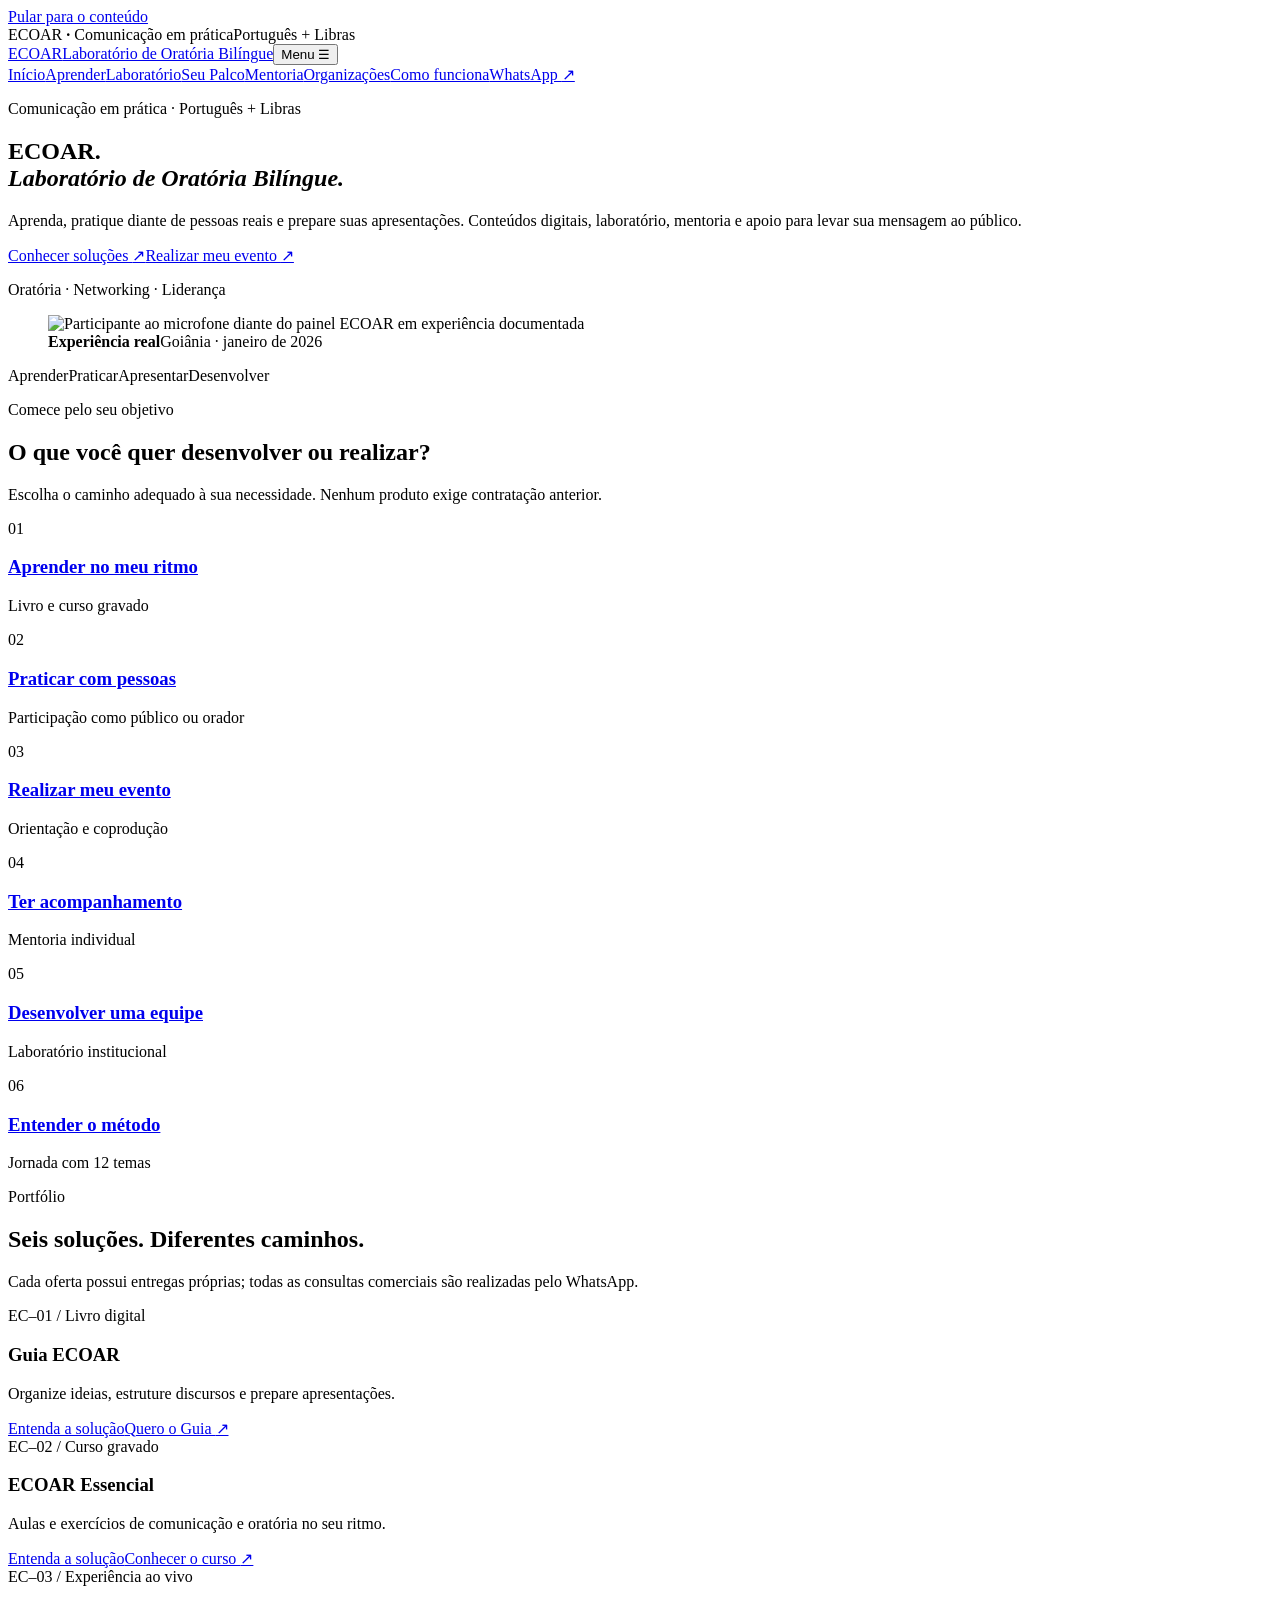
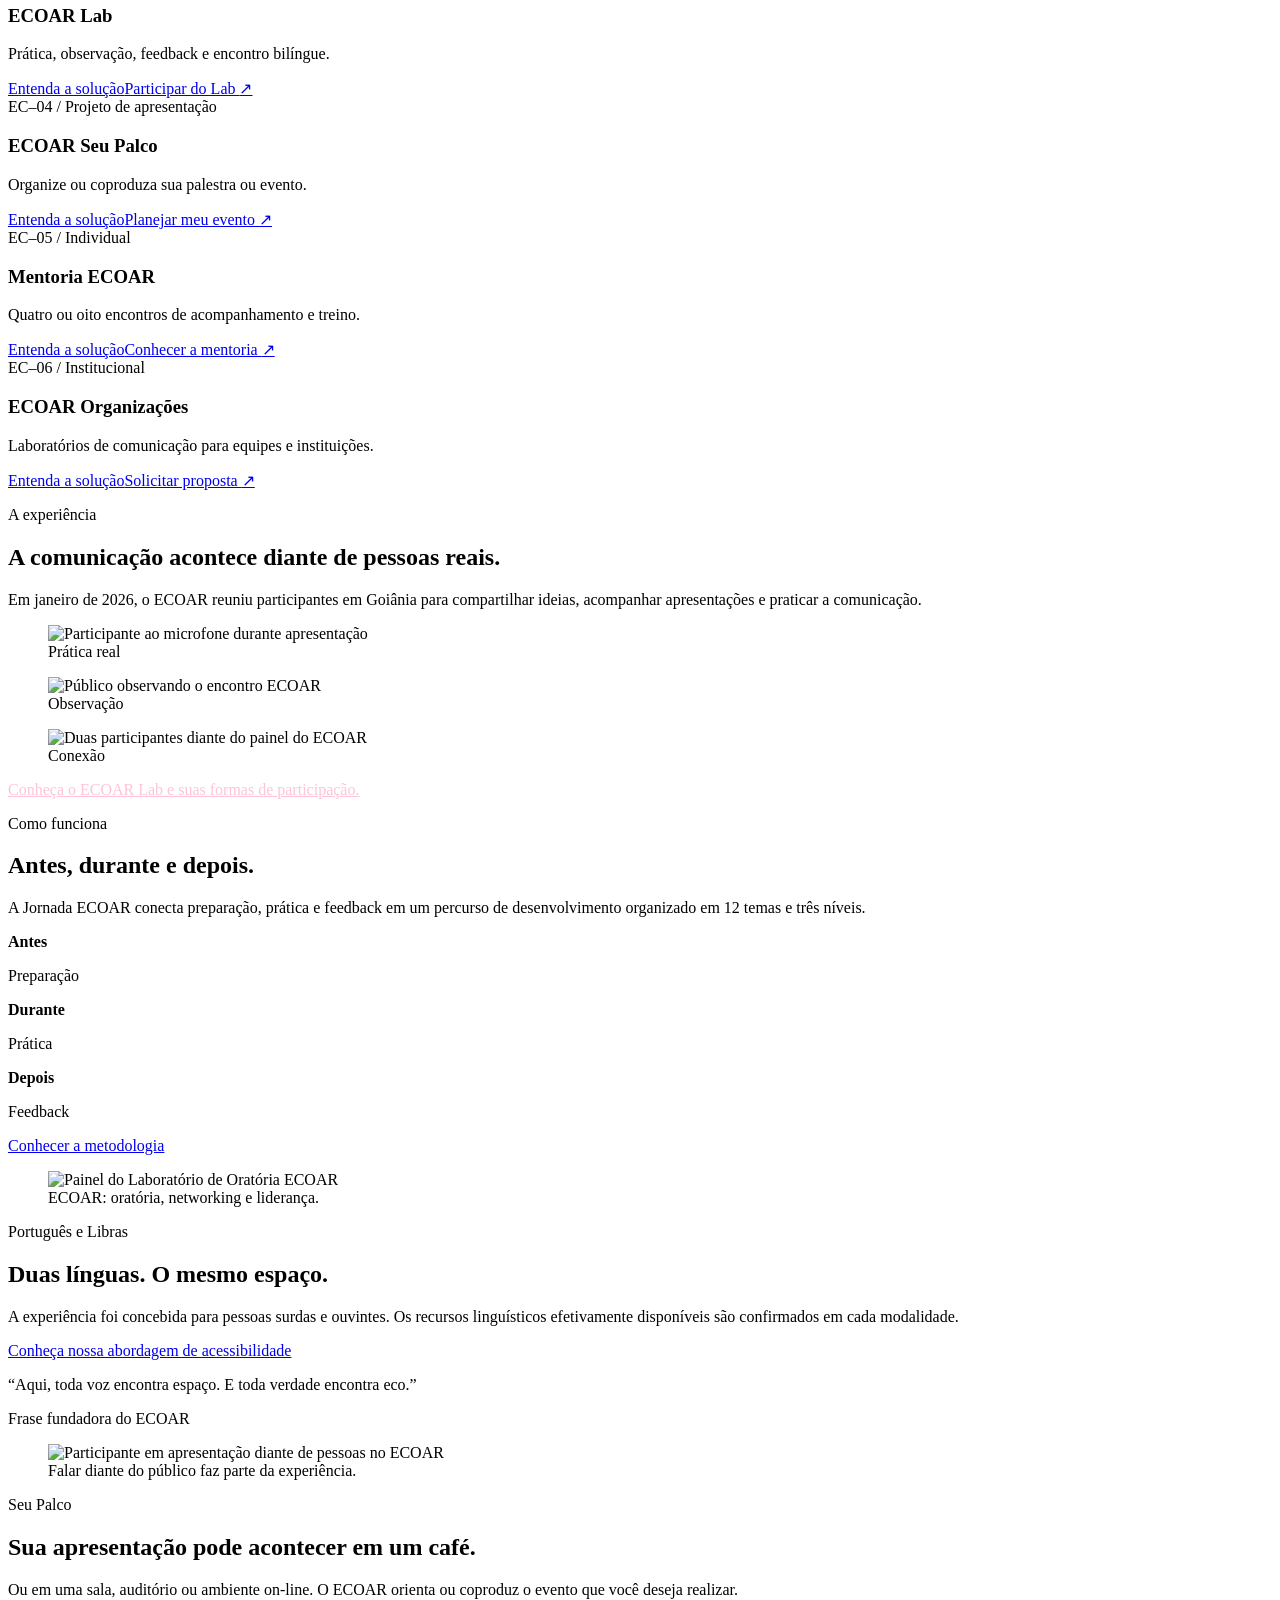
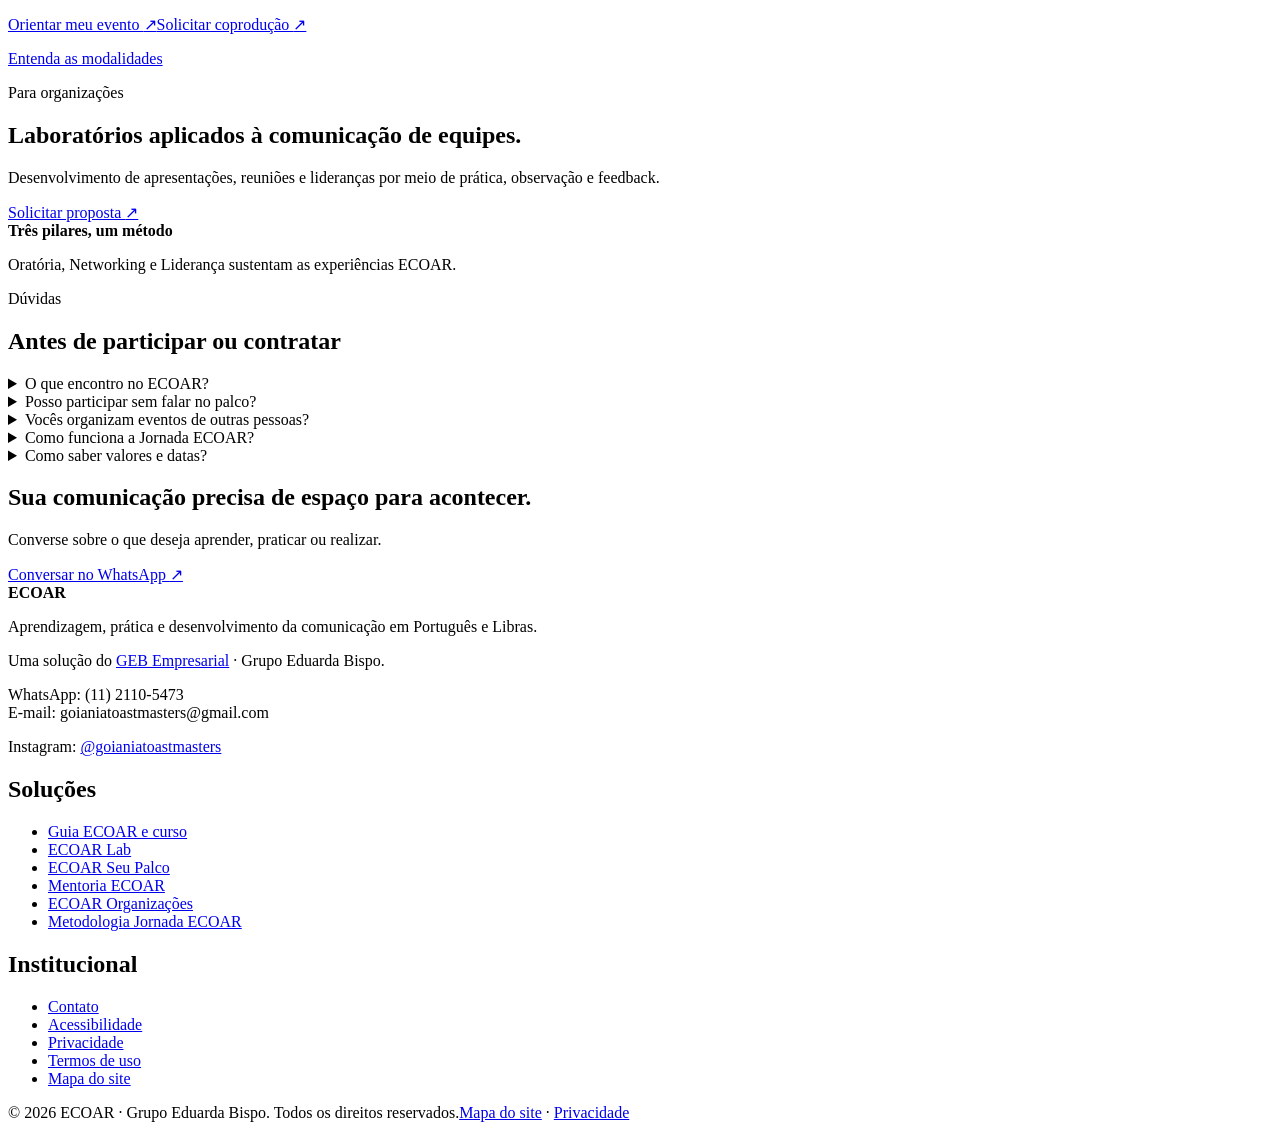
==== commit 0d60cc44: "ECOAR: retira galeria separada e apresenta a Jornada por seus benefícios" ====
--- a/site/index.html
+++ b/site/index.html
@@ -1,13 +1,13 @@
 <!doctype html><html lang="pt-BR"><head><meta charset="utf-8"><meta name="viewport" content="width=device-width,initial-scale=1"><title>ECOAR | Laboratório de Oratória Bilíngue</title><meta name="description" content="Pratique oratória em Português e Libras. Guia, curso gravado, laboratório, mentoria, Seu Palco e soluções para organizações."><meta name="robots" content="index,follow"><meta name="theme-color" content="#16161d"><link rel="canonical" href="https://ecoar.grupoeduardabispo.com.br/"><link rel="alternate" hreflang="pt-BR" href="https://ecoar.grupoeduardabispo.com.br/"><link rel="icon" type="image/svg+xml" href="/assets/favicon.svg"><link rel="stylesheet" href="/assets/css/ecoar.css?v=20261110-1"><link rel="preload" as="image" href="/assets/images/palco-ecoar.jpg"><meta property="og:type" content="website"><meta property="og:site_name" content="ECOAR"><meta property="og:locale" content="pt_BR"><meta property="og:title" content="ECOAR | Laboratório de Oratória Bilíngue"><meta property="og:description" content="Pratique oratória em Português e Libras. Guia, curso gravado, laboratório, mentoria, Seu Palco e soluções para organizações."><meta property="og:url" content="https://ecoar.grupoeduardabispo.com.br/"><meta property="og:image" content="https://ecoar.grupoeduardabispo.com.br/assets/images/identidade-ecoar.jpg"><meta property="og:image:alt" content="Painel ECOAR de uma experiência real"><meta name="twitter:card" content="summary_large_image"><script type="application/ld+json">[{"@context":"https://schema.org","@type":"WebSite","name":"ECOAR — Laboratório de Oratória Bilíngue","url":"https://ecoar.grupoeduardabispo.com.br/","inLanguage":"pt-BR","publisher":{"@type":"Organization","name":"Grupo Eduarda Bispo","url":"https://www.grupoeduardabispo.com.br/"}},{"@context":"https://schema.org","@type":"BreadcrumbList","itemListElement":[{"@type":"ListItem","position":1,"name":"ECOAR","item":"https://ecoar.grupoeduardabispo.com.br/"}]}]</script><script src="/assets/js/ecoar.js?v=20261110-1" defer></script></head>
-<body><a class="skip" href="#conteudo">Pular para o conteúdo</a><div class="topline"><div class="wrap"><span>ECOAR <strong>·</strong> Comunicação em prática</span><span>Português + Libras</span></div></div><header class="site-header"><div class="wrap nav-shell"><a class="brand" href="/" aria-label="ECOAR: página inicial"><span class="brand-main">ECOAR</span><span class="brand-sub">Laboratório de Oratória Bilíngue</span></a><button class="menu-button" type="button" aria-controls="menu-principal" aria-expanded="false" data-menu-toggle>Menu <span aria-hidden="true">☰</span></button><nav class="menu" id="menu-principal" aria-label="Navegação principal"><a href="/" aria-current="page">Início</a><a href="/aprender/">Aprender</a><a href="/laboratorio/">Laboratório</a><a href="/seu-palco/">Seu Palco</a><a href="/mentoria/">Mentoria</a><a href="/organizacoes/">Organizações</a><a href="/metodologia/">Como funciona</a><a href="/experiencias/">Experiências</a><a class="button small" href="https://wa.me/551121105473?text=Ol%C3%A1!%20Conheci%20o%20ECOAR%20pelo%20site%20e%20gostaria%20de%20conversar%20sobre%20as%20solu%C3%A7%C3%B5es." target="_blank" rel="noopener noreferrer" data-interesse="geral">WhatsApp <span class="arrow" aria-hidden="true">↗</span></a></nav></div></header><main id="conteudo"><section class="hero"><div class="wrap hero-layout"><div class="hero-copy"><p class="eyebrow">Comunicação em prática · Português + Libras</p><h1>ECOAR.<br><em>Laboratório de Oratória Bilíngue.</em></h1><p class="hero-lead">Aprenda, pratique diante de pessoas reais e prepare suas apresentações. Conteúdos digitais, laboratório, mentoria e apoio para levar sua mensagem ao público.</p><div class="actions"><a class="button " href="https://wa.me/551121105473?text=Ol%C3%A1!%20Conheci%20o%20ECOAR%20pelo%20site%20e%20gostaria%20de%20conversar%20sobre%20as%20solu%C3%A7%C3%B5es." target="_blank" rel="noopener noreferrer" data-interesse="geral">Conhecer soluções <span class="arrow" aria-hidden="true">↗</span></a><a class="button outline" href="https://wa.me/551121105473?text=Ol%C3%A1!%20Quero%20contratar%20o%20ECOAR%20Seu%20Palco%20%E2%80%94%20Orienta%C3%A7%C3%A3o%20para%20minha%20apresenta%C3%A7%C3%A3o." target="_blank" rel="noopener noreferrer" data-interesse="ori">Realizar meu evento <span class="arrow" aria-hidden="true">↗</span></a></div><p class="hero-small">Oratória · Networking · Liderança</p></div><figure class="hero-visual"><img src="/assets/images/palco-ecoar.jpg" alt="Participante ao microfone diante do painel ECOAR em experiência documentada" width="855" height="1280" loading="lazy" decoding="async"><figcaption><strong>Experiência real</strong>Goiânia · janeiro de 2026</figcaption></figure></div></section>
+<body><a class="skip" href="#conteudo">Pular para o conteúdo</a><div class="topline"><div class="wrap"><span>ECOAR <strong>·</strong> Comunicação em prática</span><span>Português + Libras</span></div></div><header class="site-header"><div class="wrap nav-shell"><a class="brand" href="/" aria-label="ECOAR: página inicial"><span class="brand-main">ECOAR</span><span class="brand-sub">Laboratório de Oratória Bilíngue</span></a><button class="menu-button" type="button" aria-controls="menu-principal" aria-expanded="false" data-menu-toggle>Menu <span aria-hidden="true">☰</span></button><nav class="menu" id="menu-principal" aria-label="Navegação principal"><a href="/" aria-current="page">Início</a><a href="/aprender/">Aprender</a><a href="/laboratorio/">Laboratório</a><a href="/seu-palco/">Seu Palco</a><a href="/mentoria/">Mentoria</a><a href="/organizacoes/">Organizações</a><a href="/metodologia/">Como funciona</a><a class="button small" href="https://wa.me/551121105473?text=Ol%C3%A1!%20Conheci%20o%20ECOAR%20pelo%20site%20e%20gostaria%20de%20conversar%20sobre%20as%20solu%C3%A7%C3%B5es." target="_blank" rel="noopener noreferrer" data-interesse="geral">WhatsApp <span class="arrow" aria-hidden="true">↗</span></a></nav></div></header><main id="conteudo"><section class="hero"><div class="wrap hero-layout"><div class="hero-copy"><p class="eyebrow">Comunicação em prática · Português + Libras</p><h1>ECOAR.<br><em>Laboratório de Oratória Bilíngue.</em></h1><p class="hero-lead">Aprenda, pratique diante de pessoas reais e prepare suas apresentações. Conteúdos digitais, laboratório, mentoria e apoio para levar sua mensagem ao público.</p><div class="actions"><a class="button " href="https://wa.me/551121105473?text=Ol%C3%A1!%20Conheci%20o%20ECOAR%20pelo%20site%20e%20gostaria%20de%20conversar%20sobre%20as%20solu%C3%A7%C3%B5es." target="_blank" rel="noopener noreferrer" data-interesse="geral">Conhecer soluções <span class="arrow" aria-hidden="true">↗</span></a><a class="button outline" href="https://wa.me/551121105473?text=Ol%C3%A1!%20Quero%20contratar%20o%20ECOAR%20Seu%20Palco%20%E2%80%94%20Orienta%C3%A7%C3%A3o%20para%20minha%20apresenta%C3%A7%C3%A3o." target="_blank" rel="noopener noreferrer" data-interesse="ori">Realizar meu evento <span class="arrow" aria-hidden="true">↗</span></a></div><p class="hero-small">Oratória · Networking · Liderança</p></div><figure class="hero-visual"><img src="/assets/images/palco-ecoar.jpg" alt="Participante ao microfone diante do painel ECOAR em experiência documentada" width="855" height="1280" loading="lazy" decoding="async"><figcaption><strong>Experiência real</strong>Goiânia · janeiro de 2026</figcaption></figure></div></section>
 <div class="wrap note-line"><span>Aprender</span><span>Praticar</span><span>Apresentar</span><span>Desenvolver</span></div>
 <section class="section"><div class="wrap"><header class="section-head"><p class="eyebrow">Comece pelo seu objetivo</p><h2>O que você quer desenvolver ou realizar?</h2><p>Escolha o caminho adequado à sua necessidade. Nenhum produto exige contratação anterior.</p></header>
 <div class="grid three"><article class="feature-card"><span class="num">01</span><h3><a href="/aprender/" class="text-link">Aprender no meu ritmo</a></h3><p>Livro e curso gravado</p></article><article class="feature-card"><span class="num">02</span><h3><a href="/laboratorio/" class="text-link">Praticar com pessoas</a></h3><p>Participação como público ou orador</p></article><article class="feature-card"><span class="num">03</span><h3><a href="/seu-palco/" class="text-link">Realizar meu evento</a></h3><p>Orientação e coprodução</p></article><article class="feature-card"><span class="num">04</span><h3><a href="/mentoria/" class="text-link">Ter acompanhamento</a></h3><p>Mentoria individual</p></article><article class="feature-card"><span class="num">05</span><h3><a href="/organizacoes/" class="text-link">Desenvolver uma equipe</a></h3><p>Laboratório institucional</p></article><article class="feature-card"><span class="num">06</span><h3><a href="/metodologia/" class="text-link">Entender o método</a></h3><p>Jornada com 12 temas</p></article></div></div></section>
 <section class="section paper" id="solucoes"><div class="wrap"><header class="section-head"><p class="eyebrow">Portfólio</p><h2>Seis soluções. Diferentes caminhos.</h2><p>Cada oferta possui entregas próprias; todas as consultas comerciais são realizadas pelo WhatsApp.</p></header><div class="grid three"><article class="offer-card"><span class="tag">EC–01 / Livro digital</span><h3>Guia ECOAR</h3><p>Organize ideias, estruture discursos e prepare apresentações.</p><span class="meta"><a href="/aprender/" class="text-link">Entenda a solução</a></span><a class="button " href="https://wa.me/551121105473?text=Ol%C3%A1!%20Quero%20adquirir%20o%20Guia%20ECOAR.%20Pode%20me%20informar%20o%20valor%20e%20as%20condi%C3%A7%C3%B5es%3F" target="_blank" rel="noopener noreferrer" data-interesse="guia">Quero o Guia <span class="arrow" aria-hidden="true">↗</span></a></article><article class="offer-card"><span class="tag">EC–02 / Curso gravado</span><h3>ECOAR Essencial</h3><p>Aulas e exercícios de comunicação e oratória no seu ritmo.</p><span class="meta"><a href="/aprender/" class="text-link">Entenda a solução</a></span><a class="button " href="https://wa.me/551121105473?text=Ol%C3%A1!%20Tenho%20interesse%20no%20ECOAR%20Essencial%2C%20curso%20gravado.%20Quero%20conhecer%20as%20condi%C3%A7%C3%B5es." target="_blank" rel="noopener noreferrer" data-interesse="curso">Conhecer o curso <span class="arrow" aria-hidden="true">↗</span></a></article><article class="offer-card"><span class="tag">EC–03 / Experiência ao vivo</span><h3>ECOAR Lab</h3><p>Prática, observação, feedback e encontro bilíngue.</p><span class="meta"><a href="/laboratorio/" class="text-link">Entenda a solução</a></span><a class="button " href="https://wa.me/551121105473?text=Ol%C3%A1!%20Quero%20participar%20como%20p%C3%BAblico%20de%20uma%20edi%C3%A7%C3%A3o%20do%20ECOAR%20Lab." target="_blank" rel="noopener noreferrer" data-interesse="pub">Participar do Lab <span class="arrow" aria-hidden="true">↗</span></a></article><article class="offer-card"><span class="tag">EC–04 / Projeto de apresentação</span><h3>ECOAR Seu Palco</h3><p>Organize ou coproduza sua palestra ou evento.</p><span class="meta"><a href="/seu-palco/" class="text-link">Entenda a solução</a></span><a class="button " href="https://wa.me/551121105473?text=Ol%C3%A1!%20Quero%20contratar%20o%20ECOAR%20Seu%20Palco%20%E2%80%94%20Orienta%C3%A7%C3%A3o%20para%20minha%20apresenta%C3%A7%C3%A3o." target="_blank" rel="noopener noreferrer" data-interesse="ori">Planejar meu evento <span class="arrow" aria-hidden="true">↗</span></a></article><article class="offer-card"><span class="tag">EC–05 / Individual</span><h3>Mentoria ECOAR</h3><p>Quatro ou oito encontros de acompanhamento e treino.</p><span class="meta"><a href="/mentoria/" class="text-link">Entenda a solução</a></span><a class="button " href="https://wa.me/551121105473?text=Ol%C3%A1!%20Quero%20conhecer%20a%20Mentoria%20ECOAR%20Foco%20para%20preparar%20uma%20apresenta%C3%A7%C3%A3o." target="_blank" rel="noopener noreferrer" data-interesse="mf">Conhecer a mentoria <span class="arrow" aria-hidden="true">↗</span></a></article><article class="offer-card"><span class="tag">EC–06 / Institucional</span><h3>ECOAR Organizações</h3><p>Laboratórios de comunicação para equipes e instituições.</p><span class="meta"><a href="/organizacoes/" class="text-link">Entenda a solução</a></span><a class="button " href="https://wa.me/551121105473?text=Ol%C3%A1!%20Quero%20uma%20proposta%20do%20ECOAR%20para%20minha%20organiza%C3%A7%C3%A3o." target="_blank" rel="noopener noreferrer" data-interesse="org">Solicitar proposta <span class="arrow" aria-hidden="true">↗</span></a></article></div></div></section>
-<section class="section night" id="experiencia"><div class="wrap"><header class="section-head"><p class="eyebrow">A experiência</p><h2>A comunicação acontece diante de pessoas reais.</h2><p>Registros do Laboratório ECOAR em Goiânia, em 15 de janeiro de 2026.</p></header>
-<div class="photo-grid"><figure><img src="/assets/images/oratoria-em-pratica.jpg" alt="Participante ao microfone durante apresentação" width="855" height="1280" loading="lazy" decoding="async"><figcaption>Prática real</figcaption></figure><figure><img src="/assets/images/publico-ecoar.jpg" alt="Público observando o encontro ECOAR" width="1600" height="1069" loading="lazy" decoding="async"><figcaption>Observação</figcaption></figure><figure><img src="/assets/images/interacao-ecoar.jpg" alt="Duas participantes diante do painel do ECOAR" width="1600" height="1069" loading="lazy" decoding="async"><figcaption>Conexão</figcaption></figure></div><p class="hero-small"><a href="/experiencias/" style="color:#ffc3da">Conhecer os registros do encontro.</a></p></div></section>
-<section class="section paper" id="metodo"><div class="wrap split"><div><header class="section-head"><p class="eyebrow">Como funciona</p><h2>Antes, durante e depois.</h2><p>O método articula preparação, prática, feedback e continuidade. A Jornada organiza 12 temas e três níveis, mas não é um produto separado.</p></header>
-<div class="mini-grid"><div><strong>Antes</strong><p>Preparação</p></div><div><strong>Durante</strong><p>Prática</p></div><div><strong>Depois</strong><p>Feedback</p></div></div><p><a class="text-link" href="/metodologia/">Conhecer a metodologia</a></p></div><figure><img src="/assets/images/identidade-ecoar.jpg" alt="Painel do Laboratório de Oratória ECOAR" width="1280" height="855" loading="lazy" decoding="async"><figcaption class="photo-caption">Identidade do encontro documentado.</figcaption></figure></div></section>
+<section class="section night" id="experiencia"><div class="wrap"><header class="section-head"><p class="eyebrow">A experiência</p><h2>A comunicação acontece diante de pessoas reais.</h2><p>Em janeiro de 2026, o ECOAR reuniu participantes em Goiânia para compartilhar ideias, acompanhar apresentações e praticar a comunicação.</p></header>
+<div class="photo-grid"><figure><img src="/assets/images/oratoria-em-pratica.jpg" alt="Participante ao microfone durante apresentação" width="855" height="1280" loading="lazy" decoding="async"><figcaption>Prática real</figcaption></figure><figure><img src="/assets/images/publico-ecoar.jpg" alt="Público observando o encontro ECOAR" width="1600" height="1069" loading="lazy" decoding="async"><figcaption>Observação</figcaption></figure><figure><img src="/assets/images/interacao-ecoar.jpg" alt="Duas participantes diante do painel do ECOAR" width="1600" height="1069" loading="lazy" decoding="async"><figcaption>Conexão</figcaption></figure></div><p class="hero-small"><a href="/laboratorio/" style="color:#ffc3da">Conheça o ECOAR Lab e suas formas de participação.</a></p></div></section>
+<section class="section paper" id="metodo"><div class="wrap split"><div><header class="section-head"><p class="eyebrow">Como funciona</p><h2>Antes, durante e depois.</h2><p>A Jornada ECOAR conecta preparação, prática e feedback em um percurso de desenvolvimento organizado em 12 temas e três níveis.</p></header>
+<div class="mini-grid"><div><strong>Antes</strong><p>Preparação</p></div><div><strong>Durante</strong><p>Prática</p></div><div><strong>Depois</strong><p>Feedback</p></div></div><p><a class="text-link" href="/metodologia/">Conhecer a metodologia</a></p></div><figure><img src="/assets/images/identidade-ecoar.jpg" alt="Painel do Laboratório de Oratória ECOAR" width="1280" height="855" loading="lazy" decoding="async"><figcaption class="photo-caption">ECOAR: oratória, networking e liderança.</figcaption></figure></div></section>
 <section class="section tint" id="bilingue"><div class="wrap split"><div><header class="section-head"><p class="eyebrow">Português e Libras</p><h2>Duas línguas. O mesmo espaço.</h2><p>A experiência foi concebida para pessoas surdas e ouvintes. Os recursos linguísticos efetivamente disponíveis são confirmados em cada modalidade.</p></header>
 <p><a class="text-link" href="/acessibilidade/">Conheça nossa abordagem de acessibilidade</a></p></div><div class="statement">“Aqui, toda voz encontra espaço. E toda verdade encontra eco.”<p class="soft-copy">Frase fundadora do ECOAR</p></div></div></section>
 <section class="section"><div class="wrap split"><figure><img src="/assets/images/comunicacao-ecoar.jpg" alt="Participante em apresentação diante de pessoas no ECOAR" width="1200" height="1600" loading="lazy" decoding="async"><figcaption class="photo-caption">Falar diante do público faz parte da experiência.</figcaption></figure><div><header class="section-head"><p class="eyebrow">Seu Palco</p><h2>Sua apresentação pode acontecer em um café.</h2><p>Ou em uma sala, auditório ou ambiente on-line. O ECOAR orienta ou coproduz o evento que você deseja realizar.</p></header>
@@ -15,9 +15,9 @@
 <section class="section paper" id="organizacoes"><div class="wrap split"><div><header class="section-head"><p class="eyebrow">Para organizações</p><h2>Laboratórios aplicados à comunicação de equipes.</h2><p>Desenvolvimento de apresentações, reuniões e lideranças por meio de prática, observação e feedback.</p></header>
 <a class="button " href="https://wa.me/551121105473?text=Ol%C3%A1!%20Quero%20uma%20proposta%20do%20ECOAR%20para%20minha%20organiza%C3%A7%C3%A3o." target="_blank" rel="noopener noreferrer" data-interesse="org">Solicitar proposta <span class="arrow" aria-hidden="true">↗</span></a></div><div class="statement"><strong>Três pilares, um método</strong><p>Oratória, Networking e Liderança sustentam as experiências ECOAR.</p></div></div></section>
 <section class="section" id="faq"><div class="wrap"><header class="section-head"><p class="eyebrow">Dúvidas</p><h2>Antes de participar ou contratar</h2></header>
-<div class="faq"><details><summary>O ECOAR é um curso?</summary><p>Há produtos de aprendizagem autônoma, mas a experiência central é o laboratório de oratória com prática e feedback.</p></details><details><summary>Posso participar sem falar no palco?</summary><p>Sim. Público e Orador são modalidades distintas do ECOAR Lab.</p></details><details><summary>Vocês organizam eventos de outras pessoas?</summary><p>O ECOAR Seu Palco oferece orientação ou coprodução conforme contrato.</p></details><details><summary>A Jornada é uma assinatura?</summary><p>Não. É metodologia de 12 temas e três níveis, sem preço próprio.</p></details><details><summary>Como saber valores e datas?</summary><p>As condições reais são apresentadas no atendimento pelo WhatsApp.</p></details><details><summary>O ECOAR possui filiação ao Toastmasters?</summary><p>O ECOAR é apresentado com identidade própria. O usuário histórico do Instagram não constitui, por si só, comprovação de filiação institucional.</p></details></div></div></section>
+<div class="faq"><details><summary>O que encontro no ECOAR?</summary><p>Você pode aprender com conteúdos digitais, praticar em laboratório, preparar apresentações com mentoria ou desenvolver seu próprio evento.</p></details><details><summary>Posso participar sem falar no palco?</summary><p>Sim. Público e Orador são modalidades distintas do ECOAR Lab.</p></details><details><summary>Vocês organizam eventos de outras pessoas?</summary><p>O ECOAR Seu Palco oferece orientação ou coprodução conforme contrato.</p></details><details><summary>Como funciona a Jornada ECOAR?</summary><p>A Jornada organiza temas e desafios progressivos que orientam atividades do laboratório, da mentoria e dos programas para organizações.</p></details><details><summary>Como saber valores e datas?</summary><p>As condições reais são apresentadas no atendimento pelo WhatsApp.</p></details></div></div></section>
 <section class="section-cta"><div class="wrap"><div class="cta-text"><h2>Sua comunicação precisa de espaço para acontecer.</h2><p>Converse sobre o que deseja aprender, praticar ou realizar.</p></div><a class="button " href="https://wa.me/551121105473?text=Ol%C3%A1!%20Conheci%20o%20ECOAR%20pelo%20site%20e%20gostaria%20de%20conversar%20sobre%20as%20solu%C3%A7%C3%B5es." target="_blank" rel="noopener noreferrer" data-interesse="geral">Conversar no WhatsApp <span class="arrow" aria-hidden="true">↗</span></a></div></section></main><footer class="site-footer"><div class="wrap footer-grid">
 <div><strong class="footer-title">ECOAR</strong><p>Aprendizagem, prática e desenvolvimento da comunicação em Português e Libras.</p><p class="subdued">Uma solução do <a href="https://gebempresarial.grupoeduardabispo.com.br/" target="_blank" rel="noopener noreferrer">GEB Empresarial</a> · Grupo Eduarda Bispo.</p><p class="subdued">WhatsApp: (11) 2110-5473<br>E-mail: goianiatoastmasters@gmail.com</p><p class="subdued">Instagram: <a href="https://www.instagram.com/goianiatoastmasters/" target="_blank" rel="noopener noreferrer">@goianiatoastmasters</a></p></div>
 <div><h2>Soluções</h2><ul><li><a href="/aprender/">Guia ECOAR e curso</a></li><li><a href="/laboratorio/">ECOAR Lab</a></li><li><a href="/seu-palco/">ECOAR Seu Palco</a></li><li><a href="/mentoria/">Mentoria ECOAR</a></li><li><a href="/organizacoes/">ECOAR Organizações</a></li><li><a href="/metodologia/">Metodologia Jornada ECOAR</a></li></ul></div>
-<div><h2>Institucional</h2><ul><li><a href="/experiencias/">Experiências reais</a></li><li><a href="/contato/">Contato</a></li><li><a href="/acessibilidade/">Acessibilidade</a></li><li><a href="/privacidade/">Privacidade</a></li><li><a href="/termos/">Termos de uso</a></li><li><a href="/mapa-do-site/">Mapa do site</a></li></ul></div>
+<div><h2>Institucional</h2><ul><li><a href="/contato/">Contato</a></li><li><a href="/acessibilidade/">Acessibilidade</a></li><li><a href="/privacidade/">Privacidade</a></li><li><a href="/termos/">Termos de uso</a></li><li><a href="/mapa-do-site/">Mapa do site</a></li></ul></div>
 </div><div class="wrap footer-bottom"><span>© 2026 ECOAR · Grupo Eduarda Bispo. Todos os direitos reservados.</span><span><a href="/mapa-do-site/">Mapa do site</a> · <a href="/privacidade/">Privacidade</a></span></div></footer><div vw class="enabled"><div vw-access-button class="active"></div><div vw-plugin-wrapper><div class="vw-plugin-top-wrapper"></div></div></div><script src="https://vlibras.gov.br/app/vlibras-plugin.js" defer></script><script>document.addEventListener("DOMContentLoaded",function(){if(window.VLibras&&window.VLibras.Widget){try{new window.VLibras.Widget("https://vlibras.gov.br/app")}catch(e){}}});</script></body></html>
